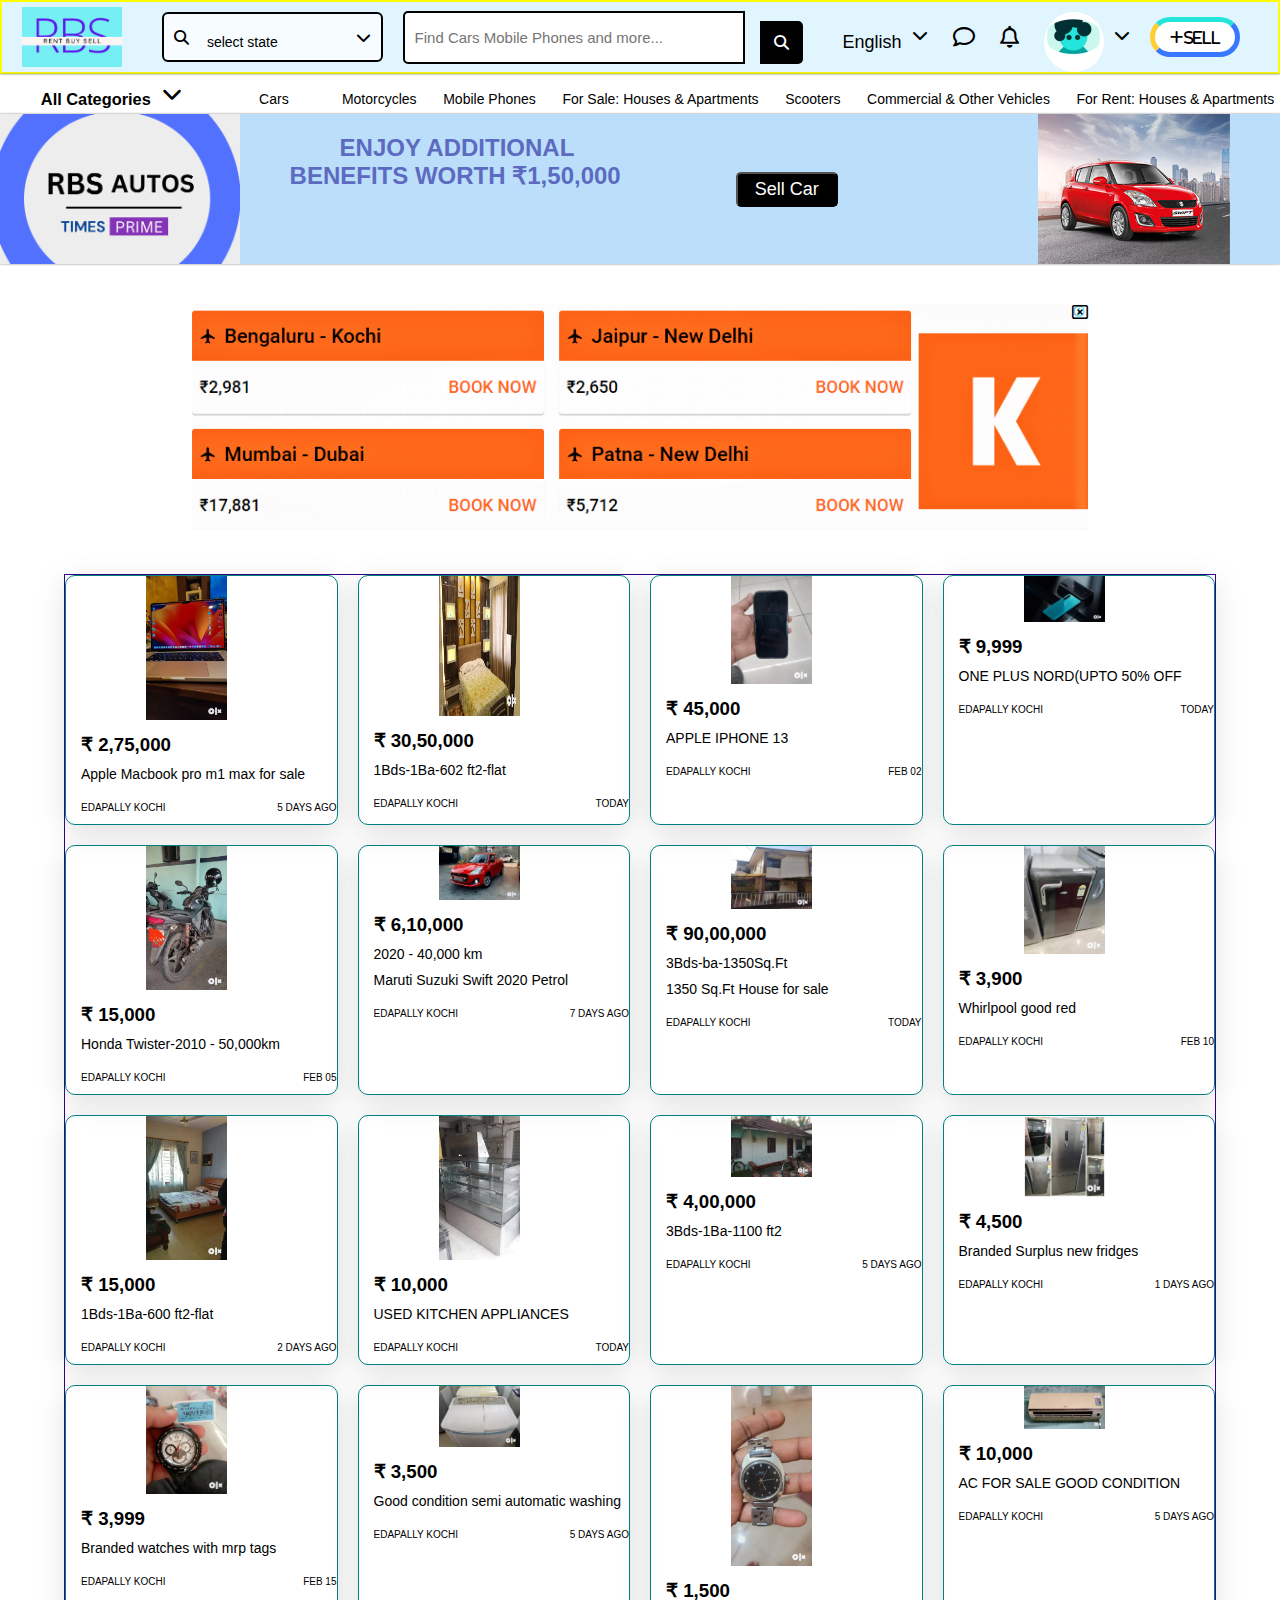
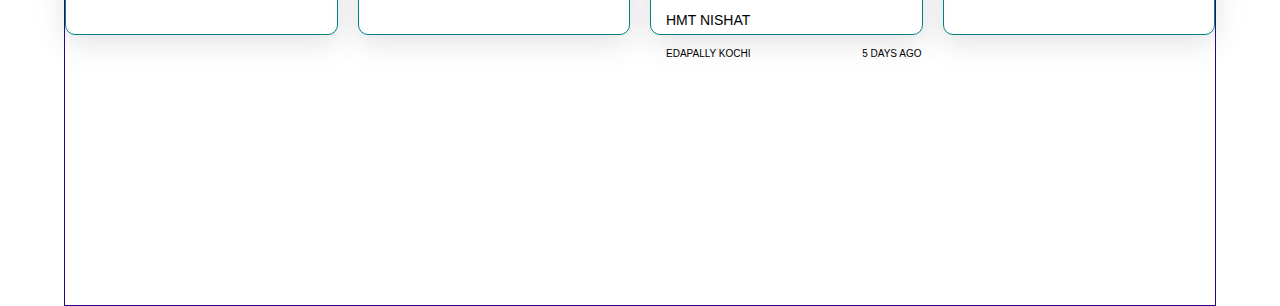
==== index.html @ 75ade5e8 "day2" ====
<!DOCTYPE html>
<html lang="en">
<head>
    <meta charset="UTF-8">
    <meta http-equiv="X-UA-Compatible" content="IE=edge">
    <meta name="viewport" content="width=device-width, initial-scale=1.0">
    <link rel="stylesheet" href="https://cdnjs.cloudflare.com/ajax/libs/font-awesome/6.3.0/css/all.min.css">
    <title>RBS</title>
    <link rel="stylesheet" href="index.css">

</head>
<body>

    <!-- ----------------Navbar1--------------- -->
    <div class="header">
        <div class="nav1">
            <img src="./image/logo.png" />
        
        
        <div class="state_select" id="state">
            <div class="filter">
                <i class="fa fa-light fa-magnifying-glass"></i>
                <p id="text">select state</p>
                <i class="fa-solid fa-chevron-down" id="moving"></i>
            </div>
           
            <ul class="option_box" id="list">
                <li class="option" onclick="myfunction('Andhra Pradesh')">
                    <i class="fa fa-light fa-location-dot"></i>
                    <p>Andhra Pradesh</p>
                </li>
                <li class="option" onclick="myfunction('Bangalore')">
                    <i class="fa fa-light fa-location-dot"></i>
                    <p>Banglore</p>
                </li>
                <li class="option" onclick="myfunction('Chennai')">
                    <i class="fa fa-light fa-location-dot"></i>
                    <p>Chennai</p>
                </li>
                <li class="option" onclick="myfunction('Delhi')">
                    <i class="fa fa-light fa-location-dot"></i>
                    <p>Delhi</p>
                </li>
                <li class="option" onclick="myfunction('Kolkata')">
                    <i class="fa fa-light fa-location-dot"></i>
                    <p>Kolkata</p>
                </li>
                <li class="option" onclick="myfunction('Mumbai')">
                    <i class="fa fa-light fa-location-dot"></i>
                    <p>Mumbai</p>
                </li>
            </ul>
           </div>
           
            <div id="search">
                <input type="text" id="search-inp" placeholder="Find Cars Mobile Phones and more..."/>
                <p> <i class="fa fa-light fa-magnifying-glass"></i></p>
              </div>

              <div class="language" id="lang">
                <div class="lang1">
                <p id="eng_tag">English</p>
                <i class="fa-solid fa-chevron-down" id="move"></i>
              </div>
                 
              <ul class="hin_eng">
                    <li onclick="languages('English')">English</li>
                    <li onclick="languages('हिंदी')">हिंदी</li>
                </ul>
            </div>

                <div class="message">
                    <i class="fa-regular fa-comment"></i>
                </div>

                <div class="notification">
                    <i class="fa-regular fa-bell"></i>
                </div>

                <div class="photo" id="abc">
                    <div class="avatar" id="avatar_img">
                        <img src="./image/photo.jpg" alt=""/>
                        <i class="fa-solid fa-chevron-down"></i>
                    </div>

                    <div class="dropdown" id="dropdown">
                        <div class="name_img">
                            <img src="./image/photo.jpg" alt=""/>
                            <p>Sudhist Kumar</p>
                        </div>

                        <ul>
                            <li>
                                <i class="fa fa-light fa-heart"></i>
                                <p>My ADS</p>
                            </li>
                            <li>
                                <i class="fa fa-light fa-building"></i>
                                <p>Buy Business Packages</p>
                            </li>
                            <li>
                                <i class="fa fa-light fa-briefcase"></i>
                                <p>Bought Packages & Billing</p>
                            </li>
                            <hr>
                            <li>
                                <i class="fa-regular fa-circle-question"></i>
                                <p>Help</p>
                            </li>
                            <hr>
                            <li>
                                <i class="fa fa-light fa-gear"></i>
                                <p>Settings</p>
                            </li>
                            <hr>
                            <!-- <li>
                                <i class="fa-solid fa-arrow-down-to-line"></i>
                                <p>Install RBS Lite app</p>
                            </li> -->
                            <li>
                                <i class="fa-solid fa-arrow-right-to-bracket"></i>
                                <p>Logout</p> 
                            </li>
                        </ul>
                    </div>
                </div>

                <div class="sell">
                    <button <i class="fa-solid fa-plus"></i>Sell</button>
                   
                </div>  
            </div>
    </div>
                    
       <!-- ----------------Navbar2--------------- -->
    <div class="nav2">
                <h3 id="text">All Categories</h3>
                <i id="mov"class="fa-solid fa-chevron-down" ></i>
           
                <p>Cars<p>
                <p>Motorcycles</p>
                <p>Mobile Phones</p>
                <p>For Sale: Houses & Apartments</p>
                <p>Scooters</p>
                <p>Commercial & Other Vehicles</p>
                <p>For Rent: Houses & Apartments</p>
    </div> 
    <!-- ----------------------Navbar3---------------------- -->
    <div id="nav3">
        <img src="./image/logo1.png" alt=""/>
        <div id="enj">
            <h2 class="h2">ENJOY ADDITIONAL </h2>
            <h2>BENEFITS WORTH ₹1,50,000 </h2>
        </div>
        <button>Sell Car</button>
        <img class="img"src="./image/car1.jpg" alt=""/>
    </div>

    <!-- -----------------------------ad-img------------------------- -->
    <div class="ad_img">
        <img src="./image/ad-img.png" alt=""/>
        <i class="fa-regular fa-rectangle-xmark" id="ad_icon"></i>
    </div>

    <!-- ------------------------------------product---------------------------- -->
    <div id="container">
        <div id="img1">
            <img src="./image/images/image1.webp" alt="Error">
            <h3>₹ 2,75,000</h3>
            <p>Apple Macbook pro m1 max for sale</p>
            <div>
                <p>EDAPALLY KOCHI</p>
                <P>5 DAYS AGO</P>
            </div>
        </div>

        <div id="img2">
            <img src="./image/images/image2.webp" alt="Error" >
            <h3>₹ 30,50,000</h3>
            <p>1Bds-1Ba-602 ft2-flat</p>
            <div>
                <p>EDAPALLY KOCHI</p>
                <P>TODAY</P>
            </div>
        </div>

        <div>
            <img src="./image/images/image3.webp" alt="Error">
            <h3>₹ 45,000</h3>
            <p>APPLE IPHONE 13</p>
            <div>
                <p>EDAPALLY KOCHI</p>
                <P>FEB 02</P>
            </div>
        </div>

        <div>
            <img src="./image/images/image4.webp" alt="Error">
            <h3>₹ 9,999</h3>
            <p>ONE PLUS NORD(UPTO 50% OFF</p>
            <div>
                <p>EDAPALLY KOCHI</p>
                <P>TODAY</P>
            </div> 
        </div>

        <div>
            <img src="./image/images/image5.webp" alt="Error">
            <h3>₹ 15,000</h3>
            <!-- <p>2010 - 50,000km</p> -->
            <p>Honda Twister-2010 - 50,000km</p>
            <div>
                <p>EDAPALLY KOCHI</p>
                <P>FEB 05</P>
            </div> 
        </div>

        <div>
            <img src="./image/images/image6.webp" alt="Error">
            <h3>₹ 6,10,000</h3>
            <p>2020 - 40,000 km</p>
            <p>Maruti Suzuki Swift 2020 Petrol</p>
            <div>
                <p>EDAPALLY KOCHI</p>
                <P>7 DAYS AGO</P>
            </div> 
        </div>

        <div>
            <img src="./image/images/image7.webp" alt="Error">
            <h3>₹ 90,00,000</h3>
            <p>3Bds-ba-1350Sq.Ft</p>
            <p>1350 Sq.Ft House for sale</p>
            <div>
                <p>EDAPALLY KOCHI</p>
                <P>TODAY</P>
            </div> 
        </div>

        <div>
            <img src="./image/images/image8.webp" alt="Error">
            <h3>₹ 3,900</h3>
            <p>Whirlpool good red</p>
            <div>
                <p>EDAPALLY KOCHI</p>
                <P>FEB 10</P>
            </div> 
        </div>

        <div>
            <img src="./image/images/image9.webp" alt="Error">
            <h3>₹ 15,000</h3>
            <p>1Bds-1Ba-600 ft2-flat</p>
            <div>
                <p>EDAPALLY KOCHI</p>
                <P>2 DAYS AGO</P>
            </div> 
        </div>

        <div>
            <img src="./image/images/image10.webp" alt="Error">
            <h3>₹ 10,000</h3>
            <p>USED KITCHEN APPLIANCES</p>
            <div>
                <p>EDAPALLY KOCHI</p>
                <P>TODAY</P>
            </div> 
        </div>

        <div>
            <img src="./image/images/image11.webp" alt="Error">
            <h3>₹ 4,00,000</h3>
            <p>3Bds-1Ba-1100 ft2</p>
            <div>
                <p>EDAPALLY KOCHI</p>
                <P>5 DAYS AGO</P>
            </div> 
        </div>

        <div>
            <img src="./image/images/image12.webp" alt="Error">
            <h3>₹ 4,500</h3>
            <p>Branded Surplus new fridges</p>
            <div>
                <p>EDAPALLY KOCHI</p>
                <P>1 DAYS AGO</P>
            </div> 
        </div>

        <div>
            <img src="./image/images/image13.webp" alt="Error">
            <h3>₹ 3,999</h3>
            <p>Branded watches with mrp tags</p>
            <div>
                <p>EDAPALLY KOCHI</p>
                <P>FEB 15</P>
            </div> 
        </div>

        <div>
            <img src="./image/images/image14.webp" alt="Error">
            <h3>₹ 3,500</h3>
            <p>Good condition semi automatic washing</p>
            <div>
                <p>EDAPALLY KOCHI</p>
                <P>5 DAYS AGO</P>
            </div> 
        </div>

        <div>
            <img src="./image/images/image15.webp" alt="Error">
            <h3>₹ 1,500</h3>
            <p>HMT NISHAT</p>
            <div>
                <p>EDAPALLY KOCHI</p>
                <P>5 DAYS AGO</P>
            </div> 
        </div>

        <div>
            <img src="./image/images/image16.webp" alt="Error">
            <h3>₹ 10,000</h3>
            <p>AC FOR SALE GOOD CONDITION</p>
            <div>
                <p>EDAPALLY KOCHI</p>
                <P>5 DAYS AGO</P>
            </div> 
        </div>
        
    </div>

        <!-- <div id="detail">
                <h4>RBS Autos(Cars)</h4>
                <h4>Properties</h4>
                <p>For Sale: Houses & Apartments</p>
                <p>For Rent: Houses & Apartments</p>
                <p>Lands & Plots</p>
                <p>For Rent: Shops & Offices</p>
                <p>For Sale: Shops & Offices</p>
                <p>PG & Guest Houses</p>
                <h4>Moiles</h4>
                <p>Moile Phones</p>
                <p>Accessories</p>
                <p>Talets</p>
    </div> -->
    

</body>
<script>
    //   <!-- ----------------Navbar1--------------- -->
let state = document.getElementById("state");
let moving = document.getElementById("moving");
let text =  document.getElementById("text");
let list =  document.getElementById("list");

state.addEventListener("click",()=>{
    list.classList.toggle("hide");
    moving.classList.toggle("rotate")
});
function myfunction(data){
    text.innerHTML = data;
}

let eng_tag = document.getElementById("eng_tag");
let hin_eng = document.querySelector(".hin_eng");
let lang = document.getElementById("lang");
let move = document.getElementById("move");

lang.addEventListener("click", () =>{
    hin_eng.classList.toggle("display_lang");
});
function languages(show){
    hin_eng.innerHTML = show;
}

let abc = document.getElementById("abc");
let dropdown = document.getElementById("dropdown");
abc.addEventListener("click",()=>{
    dropdown.classList.toggle("block");
});

                      
    //    <------------------Navbar2----------------->
    // let category = document.getElementById("category");
    // let detail = document.getElementById("detail");
    // category.addEventListener("click",()=>{
    //     detail.classList.toggle("cat");
    // });
        
        //   <---------------------ad_img-------------------->
        
let ad_img = document.querySelector(".ad_img");
let ad_icon = document.getElementById("ad_icon");

ad_icon.addEventListener("click", ()=>{
    ad_img.style = 'display:none';
})

            //  --------------------------product--------------------

</script>
</html>
---- index.css ----
*{
    margin:0px;
    padding:0px;
    box-sizing: border-box;
    font-family: Arial, Helvetica, sans-serif;
}
    /* ---------------------Navbar1------------------ */
.header{
    background-color: white;
    box-shadow: 0 0 2px grey;
    position: sticky;
}
.nav1{
    border: 2px solid yellow;
    display: flex;
    align-items: center;
    margin: auto;
    background-color: #E1F5FE;
    /* width: 1300px; */
    justify-content: space-between;
}
.nav1 img{
    width: 100px;
    margin-left: 20px;
}
.state_select{
  width: 250px;
   
}
.filter i{
    font-size: 15px;
    transition: all 0.3s;
}
.filter{
    width: 100%;
    padding : 10px 10px;
    background-color: rgba(255,255,255,0.7);
    border-radius: 6px;
    cursor: pointer;
    display: flex;
    justify-content: space-between;
    align-items: center;
    border: 2px solid black;
    margin-left: 40px;
}
.filter p{
    padding-right: 75px;
}
.option{
    display: flex;
    padding: 10px;
    width: 250px;
    cursor: pointer;
}
.option:hover{
      background-color: #c7dcff;
}
.option p{
    margin-left: 10px;
    color: #444444;
}
.option i{
    color: #839a9c;
}
.option_box{
    box-shadow: 0 0 10px grey;
    background-color: white; 
    display: none;
    position: absolute;
    top: 100px;
    position: absolute;
    top: 60px;
}
.hide{
    display:block;
}
.rotate{
    transform: rotate(180deg);
}
#search{
    display: flex;
    width: 400px;
    margin-left: 60px;
}
#search i{
    background-color: black;
    color: white;
    padding: 14px;
    font-size: 15px;
    border-radius: 0px 5px 5px 0px;
    cursor: pointer;
}
#search-inp{
    padding: 10px;
    width: 400px;
    font-size: 15px;
    border: 2px solid black;
    border-radius: 5px 0px 0px 5px;
}
#eng_tag{
    cursor: pointer;
    font-size: 18px;
   margin-left: 25px;
}
.hin_eng{
    background-color: white;
    box-shadow: 0 0 10px grey;
    width: 180px;
    display: none;
    position: absolute;
    top: 60px;
   
}
.hin_eng li{
    list-style: none;
    padding: 10px 20px;
    margin-top: 10px;
}
.hin_eng li:hover{
    background-color: #c7dcff;
}
.lang1{
    display: flex;
}
.lang1 i{
    margin-top: 5px;
    padding-left: 10px; 
    transition: all 0.3s;
}
.display_lang{
    display: block;
}
.message i{
    font-size: 22px;
    color: black;
    cursor: pointer;
   margin-left: 25px;
}
.notification i{
    font-size: 22px;
    color: black;
    cursor: pointer;
   margin-left: 25px;
}
.avatar{
    display:flex;
}
.avatar i{
    margin-top: 25px;
    padding-left: 10px;
    
}
.avatar img{
    width: 60px;
    border-radius: 50%;
    cursor: pointer;
    margin-top: 10px;
    margin-left: 25px;
}
.name_img img{
    width: 90px;
    border-radius: 50%;
}
.name_img p{
    font-size: 18px;
    font-weight: bold;
}
.name_img{
    display:flex;
    align-items: center;
    margin:10px 0px 20px 0px;
}
.dropdown{
    width: 230px;
    box-shadow: 0 0 10px grey;
    padding: 15px;
    background-color: white;
    display:none;
    position: absolute;
    top: 60px;
}
.dropdown ul li{
    display: flex;
    padding: 10px;
    margin-top: 5px;
    cursor: pointer;
}
.dropdown ul li:hover{
    background-color: #c7dcff;
}
.dropdown ul{
    margin-top: 20px;
}
.dropdown ul li{
    color: black;
    font-size: 17px;
}
.dropdown ul li p{
    margin-left: 20px;
    font-size: 17px;
}
.block{
    display: block;
}
.sell button{
    width: 90px;
    height: 40px;
    border-style: solid;
    border-width: 5px;
    border-top-color: #23e5db;
    border-left-color: #ffce32;
    border-right-color: #3a77ff;
    border-bottom-color: #3a77ff;
    font-size: 15px;
    background-color: white;
    color:black;
    border-radius: 25px;
    margin-left: 20px;
}

          /* ---------------------Navbar2------------------ */
.nav2{

    box-shadow: 0 0 2px grey;
    position: sticky;
    height: 40px;
    display:flex;
    justify-content: space-around;
    margin: auto;
    align-items: center;
    font-size: 14px;
    padding-left: 20px;
}
#mov{
    font-weight: bold;
    font-size: 20px;
    padding-right: 50px;
}
         /* -------------Navbar3----------- */
#nav3{
    /* border: 1px solid red; */
    width:100%;
    height: 150px;
    display:flex;
    margin:auto;
    justify-content: space-between;
    background-color: #BBDEFB;
    box-shadow: 0 0 2px grey;
    position: sticky;
}
#enj{
    /* border: 1px solid red; */
    width: 28%;
    padding-top: 20px;
    margin-left: 50px;
    color:#5C6BC0;
}
.h2{
    padding-left: 50px;
}
button{
    width:8%;
    height: 35px;
    margin: auto;
    font-size: 18px;
    background-color: black;
    color: white;
    margin-right: 200px;
    border-radius: 5px;
}
.img{
    width: 15%;
    height: 150px;
    margin-right: 50px;
}
       /* -------------------ad-img-------------------------- */
.ad_img img{
    width: 100%;
    position: relative;
    z-index: -1;
}  
.ad_img{
    /* border: 1px solid red; */
    width: 70%;
    /* height: 200px; */
    margin: auto;
    margin-top: 40px;
    position: relative;
}    
.ad_img i{
    position: absolute;
    top: 0%;
    right: 0%;
    z-index: 1;
    cursor: pointer;
}

        /* --------------------------product-------------------------- */
#container{
    border:1px solid rgb(49, 0, 128);
    display:grid;
    width:90%;
    grid-template-columns:repeat(4,1fr);
    grid-template-rows: repeat(5,250px);
    gap: 20px;
    margin:auto;
    margin-top: 40px;
           
}
#container>div{
    border:1px solid teal;
    /* text-align:center; */
    box-shadow: rgba(100, 100, 111, 0.2) 0px 7px 29px 0px;
    border-radius: 10px;
}
#container>div>img{
    width: 30%;
    margin-left: 80px;
}
h3{
    padding-left: 15px;
    padding-top: 10px;
}
p{
    padding-top: 10px;
    padding-left: 15px;
    font-size: 14px;
}
#container>div>div{
    display: flex;
    justify-content: space-between;
    margin-top: 10px;
}
#container>div>div>p{
    font-size: 10px;
}
#img2 img{
    height: 140px;
    width: 100%;
   
}
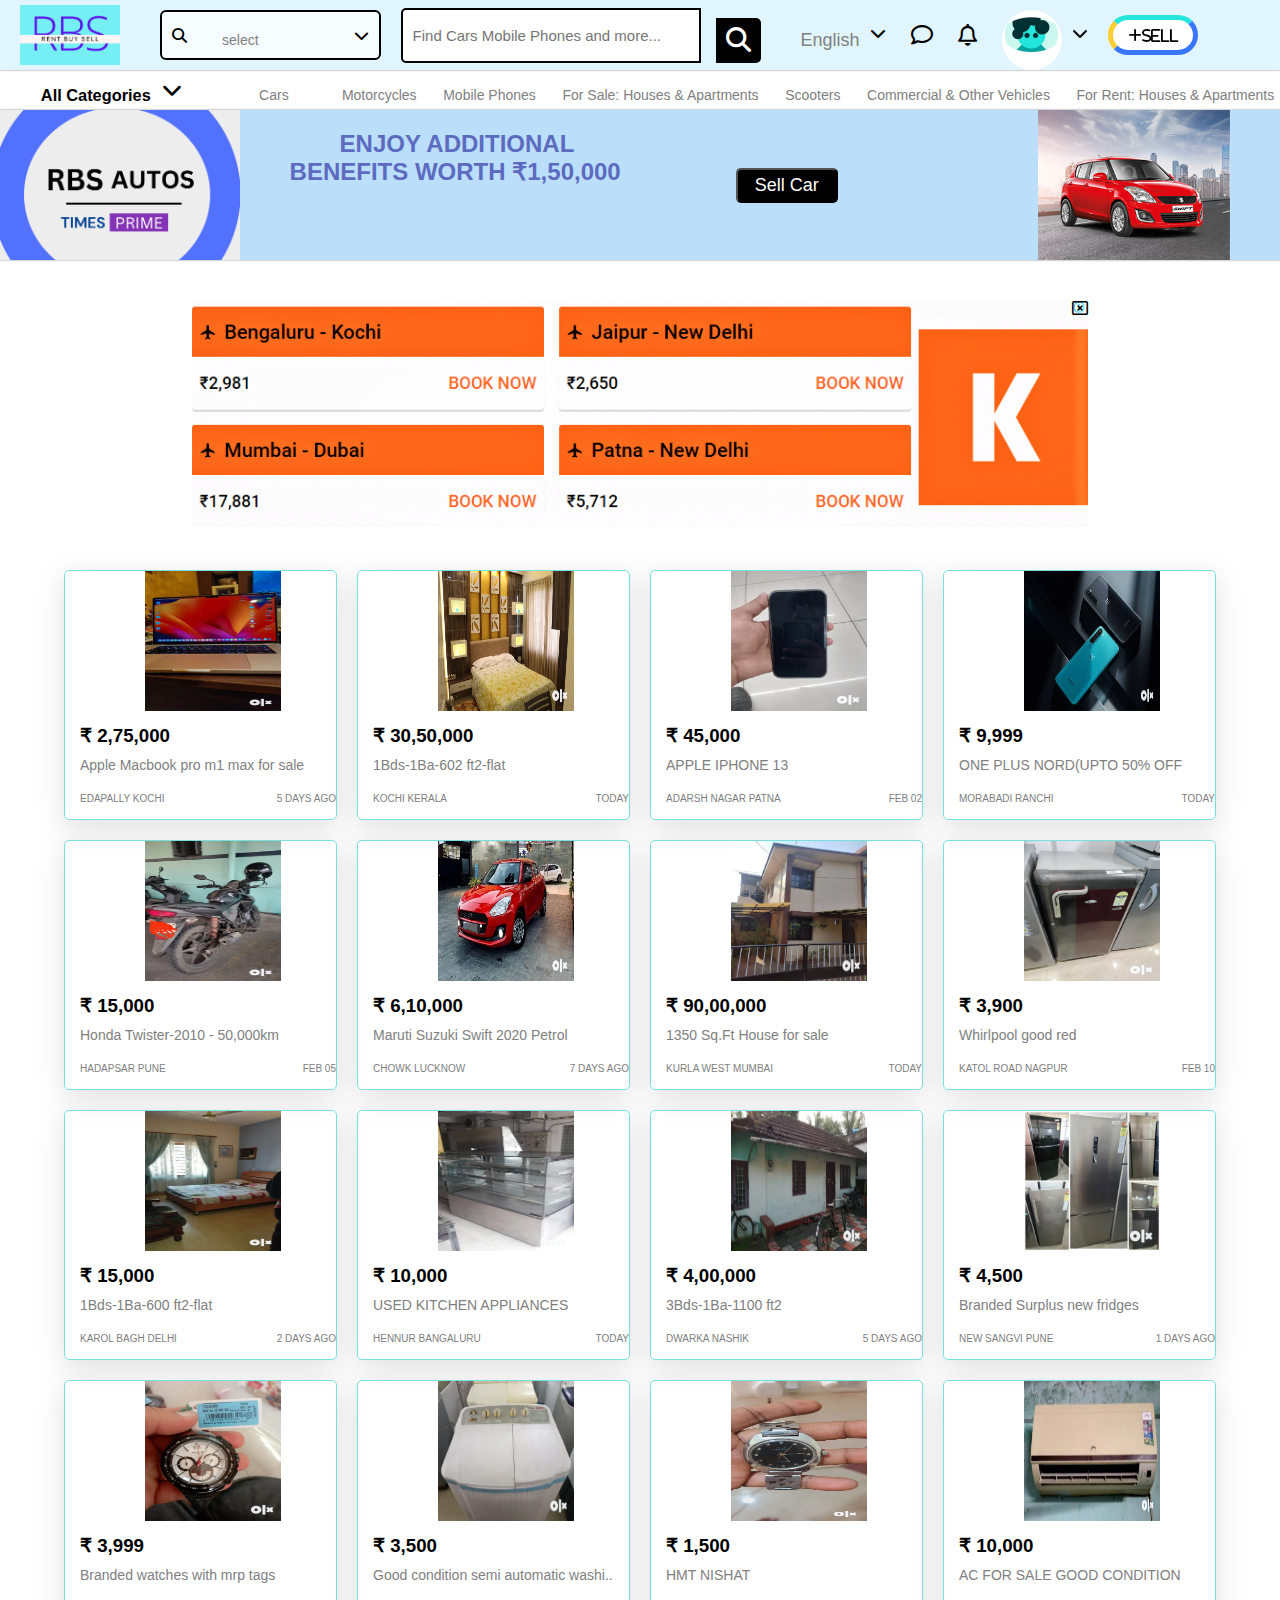
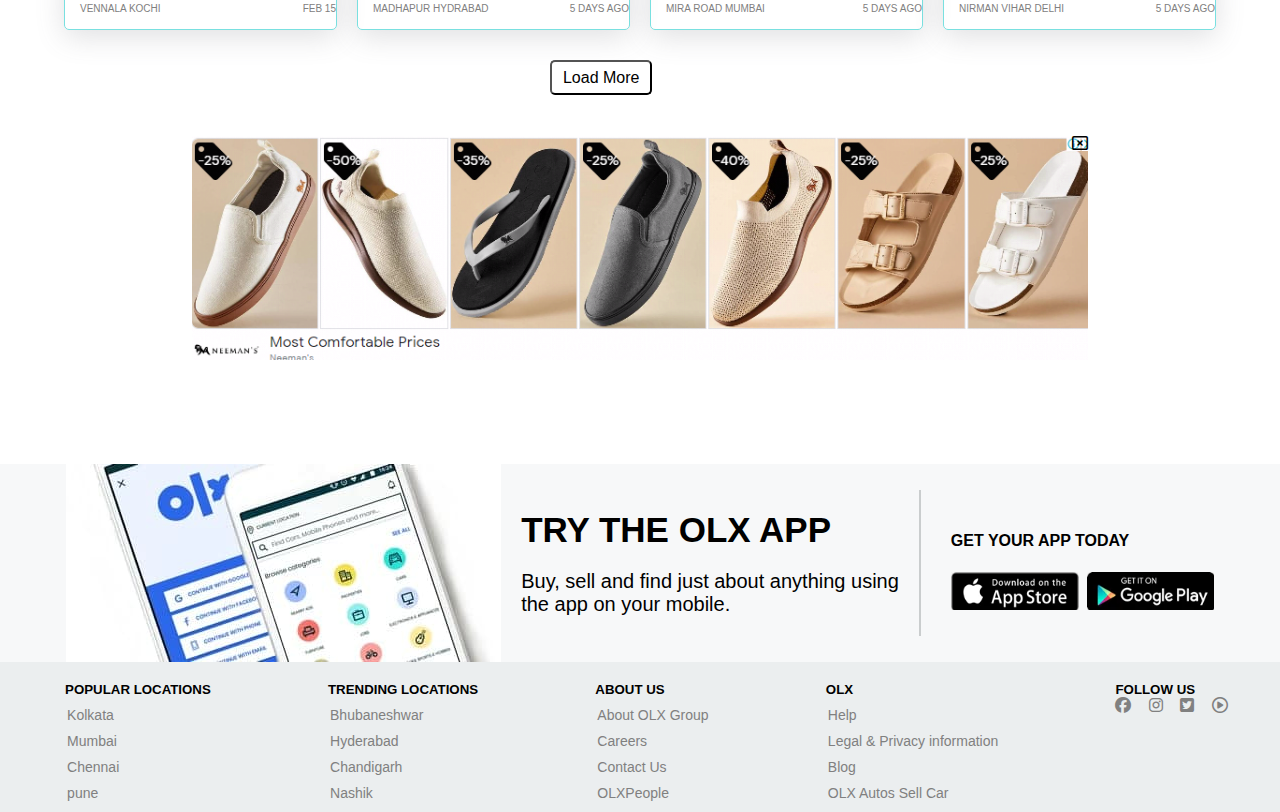
==== commit 145b6d77: "day3" ====
--- a/index.html
+++ b/index.html
@@ -20,7 +20,7 @@
         <div class="state_select" id="state">
             <div class="filter">
                 <i class="fa fa-light fa-magnifying-glass"></i>
-                <p id="text">select state</p>
+                <p id="text">select</p>
                 <i class="fa-solid fa-chevron-down" id="moving"></i>
             </div>
            
@@ -162,9 +162,10 @@
         <i class="fa-regular fa-rectangle-xmark" id="ad_icon"></i>
     </div>
 
-    <!-- ------------------------------------product---------------------------- -->
+    <!-- -------------------------------product-------------------------->
     <div id="container">
-        <div id="img1">
+        <div>
+            <a href="product.html"></a>
             <img src="./image/images/image1.webp" alt="Error">
             <h3>₹ 2,75,000</h3>
             <p>Apple Macbook pro m1 max for sale</p>
@@ -174,12 +175,12 @@
             </div>
         </div>
 
-        <div id="img2">
+        <div>
             <img src="./image/images/image2.webp" alt="Error" >
             <h3>₹ 30,50,000</h3>
             <p>1Bds-1Ba-602 ft2-flat</p>
             <div>
-                <p>EDAPALLY KOCHI</p>
+                <p>KOCHI KERALA</p>
                 <P>TODAY</P>
             </div>
         </div>
@@ -189,7 +190,7 @@
             <h3>₹ 45,000</h3>
             <p>APPLE IPHONE 13</p>
             <div>
-                <p>EDAPALLY KOCHI</p>
+                <p>ADARSH NAGAR PATNA</p>
                 <P>FEB 02</P>
             </div>
         </div>
@@ -199,7 +200,7 @@
             <h3>₹ 9,999</h3>
             <p>ONE PLUS NORD(UPTO 50% OFF</p>
             <div>
-                <p>EDAPALLY KOCHI</p>
+                <p>MORABADI RANCHI</p>
                 <P>TODAY</P>
             </div> 
         </div>
@@ -207,10 +208,9 @@
         <div>
             <img src="./image/images/image5.webp" alt="Error">
             <h3>₹ 15,000</h3>
-            <!-- <p>2010 - 50,000km</p> -->
             <p>Honda Twister-2010 - 50,000km</p>
             <div>
-                <p>EDAPALLY KOCHI</p>
+                <p>HADAPSAR PUNE</p>
                 <P>FEB 05</P>
             </div> 
         </div>
@@ -218,10 +218,10 @@
         <div>
             <img src="./image/images/image6.webp" alt="Error">
             <h3>₹ 6,10,000</h3>
-            <p>2020 - 40,000 km</p>
+            <!-- <p>2020 - 40,000 km</p> -->
             <p>Maruti Suzuki Swift 2020 Petrol</p>
             <div>
-                <p>EDAPALLY KOCHI</p>
+                <p>CHOWK LUCKNOW</p>
                 <P>7 DAYS AGO</P>
             </div> 
         </div>
@@ -229,10 +229,10 @@
         <div>
             <img src="./image/images/image7.webp" alt="Error">
             <h3>₹ 90,00,000</h3>
-            <p>3Bds-ba-1350Sq.Ft</p>
+            <!-- <p>3Bds-ba-1350Sq.Ft</p> -->
             <p>1350 Sq.Ft House for sale</p>
             <div>
-                <p>EDAPALLY KOCHI</p>
+                <p>KURLA WEST MUMBAI</p>
                 <P>TODAY</P>
             </div> 
         </div>
@@ -242,7 +242,7 @@
             <h3>₹ 3,900</h3>
             <p>Whirlpool good red</p>
             <div>
-                <p>EDAPALLY KOCHI</p>
+                <p>KATOL ROAD NAGPUR</p>
                 <P>FEB 10</P>
             </div> 
         </div>
@@ -252,7 +252,7 @@
             <h3>₹ 15,000</h3>
             <p>1Bds-1Ba-600 ft2-flat</p>
             <div>
-                <p>EDAPALLY KOCHI</p>
+                <p>KAROL BAGH DELHI</p>
                 <P>2 DAYS AGO</P>
             </div> 
         </div>
@@ -262,7 +262,7 @@
             <h3>₹ 10,000</h3>
             <p>USED KITCHEN APPLIANCES</p>
             <div>
-                <p>EDAPALLY KOCHI</p>
+                <p>HENNUR BANGALURU</p>
                 <P>TODAY</P>
             </div> 
         </div>
@@ -272,7 +272,7 @@
             <h3>₹ 4,00,000</h3>
             <p>3Bds-1Ba-1100 ft2</p>
             <div>
-                <p>EDAPALLY KOCHI</p>
+                <p>DWARKA NASHIK</p>
                 <P>5 DAYS AGO</P>
             </div> 
         </div>
@@ -282,7 +282,7 @@
             <h3>₹ 4,500</h3>
             <p>Branded Surplus new fridges</p>
             <div>
-                <p>EDAPALLY KOCHI</p>
+                <p>NEW SANGVI PUNE</p>
                 <P>1 DAYS AGO</P>
             </div> 
         </div>
@@ -292,7 +292,7 @@
             <h3>₹ 3,999</h3>
             <p>Branded watches with mrp tags</p>
             <div>
-                <p>EDAPALLY KOCHI</p>
+                <p>VENNALA KOCHI</p>
                 <P>FEB 15</P>
             </div> 
         </div>
@@ -300,9 +300,9 @@
         <div>
             <img src="./image/images/image14.webp" alt="Error">
             <h3>₹ 3,500</h3>
-            <p>Good condition semi automatic washing</p>
-            <div>
-                <p>EDAPALLY KOCHI</p>
+            <p>Good condition semi automatic washi..</p>
+            <div>
+                <p>MADHAPUR HYDRABAD</p>
                 <P>5 DAYS AGO</P>
             </div> 
         </div>
@@ -312,7 +312,7 @@
             <h3>₹ 1,500</h3>
             <p>HMT NISHAT</p>
             <div>
-                <p>EDAPALLY KOCHI</p>
+                <p>MIRA ROAD MUMBAI</p>
                 <P>5 DAYS AGO</P>
             </div> 
         </div>
@@ -322,12 +322,163 @@
             <h3>₹ 10,000</h3>
             <p>AC FOR SALE GOOD CONDITION</p>
             <div>
+                <p>NIRMAN VIHAR DELHI</p>
+                <P>5 DAYS AGO</P>
+            </div> 
+        </div>
+    </div>
+     
+    <!-- -------------------------------load more-------------------------->
+
+    <div id="load_more">
+            <button id="load">Load More</button>
+
+        <div class="container1" id="load_more_id">
+            <div>
+                <img src="./image/images/image1.webp" alt="Error">
+                <h3>₹ 2,75,000</h3>
+                <p>Apple Macbook pro m1 max for sale</p>
+            <div>
                 <p>EDAPALLY KOCHI</p>
                 <P>5 DAYS AGO</P>
-            </div> 
-        </div>
-        
+            </div>
+           </div>
+                
+            <div>
+                <img src="./image/images/image2.webp" alt="Error" >
+                <h3>₹ 30,50,000</h3>
+                <p>1Bds-1Ba-602 ft2-flat</p>
+            <div>
+                <p>KOCHI KERALA</p>
+                <P>TODAY</P>
+            </div>
+            </div>
+                
+            <div>
+                <img src="./image/images/image3.webp" alt="Error">
+                <h3>₹ 45,000</h3>
+                <p>APPLE IPHONE 13</p>
+            <div>
+                <p>ADARSH NAGAR PATNA</p>
+                <P>FEB 02</P>
+            </div>
+            </div>
+                
+            <div>
+                <img src="./image/images/image4.webp" alt="Error">
+                <h3>₹ 9,999</h3>
+                <p>ONE PLUS NORD(UPTO 50% OFF</p>
+            <div>
+                <p>MORABADI RANCHI</p>
+                <P>TODAY</P>
+            </div> 
+            </div>
+                
+            <div>
+                <img src="./image/images/image5.webp" alt="Error">
+                <h3>₹ 15,000</h3>
+                <p>Honda Twister-2010 - 50,000km</p>
+            <div>
+                <p>HADAPSAR PUNE</p>
+                <P>FEB 05</P>
+            </div> 
+            </div>
+                
+            <div>
+                <img src="./image/images/image6.webp" alt="Error">
+                <h3>₹ 6,10,000</h3>
+                <!-- <p>2020 - 40,000 km</p> -->
+                <p>Maruti Suzuki Swift 2020 Petrol</p>
+            <div>
+                <p>CHOWK LUCKNOW</p>
+                <P>7 DAYS AGO</P>
+            </div> 
+            </div>
+                
+            <div>
+                <img src="./image/images/image7.webp" alt="Error">
+                <h3>₹ 90,00,000</h3>
+                <!-- <p>3Bds-ba-1350Sq.Ft</p> -->
+                <p>1350 Sq.Ft House for sale</p>
+            <div>
+                <p>KURLA WEST MUMBAI</p>
+                <P>TODAY</P>
+            </div> 
+            </div>
+                
+            <div>
+                <img src="./image/images/image8.webp" alt="Error">
+                <h3>₹ 3,900</h3>
+                <p>Whirlpool good red</p>
+            <div>
+                <p>KATOL ROAD NAGPUR</p>
+                <P>FEB 10</P>
+                </div> 
+            </div>
+            </div>
+        </div>
+
+        <!--------------------------------ad-img---------------------------->
+    <div class="ad_img2">
+        <img src="./image/ad-img2.png" alt=""/>
+        <i class="fa-regular fa-rectangle-xmark" id="ad_icon2"></i>
     </div>
+
+         <!--------------------------------download---------------------------->  
+         <div class="download_app">
+            <div class="download">
+                <img src="./image/footer.jpg" class="imges">
+    
+                <div class="text">
+                    <h1> TRY THE OLX APP</h1>
+                    <p>Buy, sell and find just about anything using <br>
+                        the app on your mobile.</p>
+                </div>
+                <div class="download_store">
+                    <p> GET YOUR APP TODAY </p>
+                    <img src="./image/play store.png" alt="">
+                </div>
+            </div>
+        </div>  
+
+         <!--------------------------------footer---------------------------->  
+            <div class="footer">
+                <div>
+                    <h5>POPULAR LOCATIONS</h5>
+                    <p> Kolkata</p>
+                    <p>Mumbai</p>
+                    <p>Chennai</p>
+                    <p>pune</p>
+                </div>
+                <div>
+                    <h5>TRENDING LOCATIONS</h5>
+                    <p> Bhubaneshwar</p>
+                    <p>Hyderabad</p>
+                    <p>Chandigarh</p>
+                    <p>Nashik</p>
+                </div>
+                <div>
+                    <h5>ABOUT US</h5>
+                    <p> About OLX Group</p>
+                    <p>Careers</p>
+                    <p>Contact Us</p>
+                    <p>OLXPeople</p>
+                </div>
+                <div>
+                    <h5>OLX</h5>
+                    <p> Help</p>
+                    <p>Legal & Privacy information</p>
+                    <p>Blog</p>
+                    <p>OLX Autos Sell Car</p>
+                </div>
+                <div id="follow">
+                    <h5>FOLLOW US</h5>
+                    <i class="fa-brands fa-facebook"></i>
+                    <i class="fa-brands fa-instagram"></i>
+                    <i class="fa-brands fa-square-twitter"></i>
+                    <i class="fa-sharp fa-regular fa-circle-play"></i>
+                </div>
+            </div>
 
         <!-- <div id="detail">
                 <h4>RBS Autos(Cars)</h4>
@@ -398,5 +549,24 @@
 
             //  --------------------------product--------------------
 
+            // <------------------------------load more---------------------->
+
+let load = document.getElementById("load");
+let load_more_id = document.getElementById("load_more_id");
+
+load.addEventListener("click", ()=>{
+    load_more_id.style = 'display:block';
+    load.style = 'display:none';
+});
+
+//   <----------------------ad_img2----------------------->
+        
+let ad_img2 = document.querySelector(".ad_img2");
+let ad_icon2 = document.getElementById("ad_icon2");
+
+ad_icon2.addEventListener("click", ()=>{
+    ad_img2.style = 'display:none';
+});
+
 </script>
 </html>--- a/index.css
+++ b/index.css
@@ -5,218 +5,221 @@
     font-family: Arial, Helvetica, sans-serif;
 }
     /* ---------------------Navbar1------------------ */
-.header{
-    background-color: white;
-    box-shadow: 0 0 2px grey;
-    position: sticky;
-}
-.nav1{
-    border: 2px solid yellow;
-    display: flex;
-    align-items: center;
-    margin: auto;
-    background-color: #E1F5FE;
-    /* width: 1300px; */
-    justify-content: space-between;
-}
-.nav1 img{
-    width: 100px;
-    margin-left: 20px;
-}
-.state_select{
-  width: 250px;
-   
-}
-.filter i{
-    font-size: 15px;
-    transition: all 0.3s;
-}
-.filter{
-    width: 100%;
-    padding : 10px 10px;
-    background-color: rgba(255,255,255,0.7);
-    border-radius: 6px;
-    cursor: pointer;
-    display: flex;
-    justify-content: space-between;
-    align-items: center;
-    border: 2px solid black;
-    margin-left: 40px;
-}
-.filter p{
-    padding-right: 75px;
-}
-.option{
-    display: flex;
-    padding: 10px;
-    width: 250px;
-    cursor: pointer;
-}
-.option:hover{
-      background-color: #c7dcff;
-}
-.option p{
-    margin-left: 10px;
-    color: #444444;
-}
-.option i{
-    color: #839a9c;
-}
-.option_box{
-    box-shadow: 0 0 10px grey;
-    background-color: white; 
-    display: none;
-    position: absolute;
-    top: 100px;
-    position: absolute;
-    top: 60px;
-}
-.hide{
-    display:block;
-}
-.rotate{
-    transform: rotate(180deg);
-}
-#search{
-    display: flex;
-    width: 400px;
-    margin-left: 60px;
-}
-#search i{
-    background-color: black;
-    color: white;
-    padding: 14px;
-    font-size: 15px;
-    border-radius: 0px 5px 5px 0px;
-    cursor: pointer;
-}
-#search-inp{
-    padding: 10px;
-    width: 400px;
-    font-size: 15px;
-    border: 2px solid black;
-    border-radius: 5px 0px 0px 5px;
-}
-#eng_tag{
-    cursor: pointer;
-    font-size: 18px;
-   margin-left: 25px;
-}
-.hin_eng{
-    background-color: white;
-    box-shadow: 0 0 10px grey;
-    width: 180px;
-    display: none;
-    position: absolute;
-    top: 60px;
-   
-}
-.hin_eng li{
-    list-style: none;
-    padding: 10px 20px;
-    margin-top: 10px;
-}
-.hin_eng li:hover{
-    background-color: #c7dcff;
-}
-.lang1{
-    display: flex;
-}
-.lang1 i{
-    margin-top: 5px;
-    padding-left: 10px; 
-    transition: all 0.3s;
-}
-.display_lang{
-    display: block;
-}
-.message i{
-    font-size: 22px;
-    color: black;
-    cursor: pointer;
-   margin-left: 25px;
-}
-.notification i{
-    font-size: 22px;
-    color: black;
-    cursor: pointer;
-   margin-left: 25px;
-}
-.avatar{
-    display:flex;
-}
-.avatar i{
-    margin-top: 25px;
-    padding-left: 10px;
-    
-}
-.avatar img{
-    width: 60px;
-    border-radius: 50%;
-    cursor: pointer;
-    margin-top: 10px;
-    margin-left: 25px;
-}
-.name_img img{
-    width: 90px;
-    border-radius: 50%;
-}
-.name_img p{
-    font-size: 18px;
-    font-weight: bold;
-}
-.name_img{
-    display:flex;
-    align-items: center;
-    margin:10px 0px 20px 0px;
-}
-.dropdown{
-    width: 230px;
-    box-shadow: 0 0 10px grey;
-    padding: 15px;
-    background-color: white;
-    display:none;
-    position: absolute;
-    top: 60px;
-}
-.dropdown ul li{
-    display: flex;
-    padding: 10px;
-    margin-top: 5px;
-    cursor: pointer;
-}
-.dropdown ul li:hover{
-    background-color: #c7dcff;
-}
-.dropdown ul{
-    margin-top: 20px;
-}
-.dropdown ul li{
-    color: black;
-    font-size: 17px;
-}
-.dropdown ul li p{
-    margin-left: 20px;
-    font-size: 17px;
-}
-.block{
-    display: block;
-}
-.sell button{
-    width: 90px;
-    height: 40px;
-    border-style: solid;
-    border-width: 5px;
-    border-top-color: #23e5db;
-    border-left-color: #ffce32;
-    border-right-color: #3a77ff;
-    border-bottom-color: #3a77ff;
-    font-size: 15px;
-    background-color: white;
-    color:black;
-    border-radius: 25px;
-    margin-left: 20px;
-}
+    .header{
+        background-color: white;
+        box-shadow: 0 0 2px grey;
+        position: sticky;
+        top: 0%;
+        z-index: 5;
+    }
+    .nav1{
+        /* border: 2px solid yellow; */
+        display: flex;
+        align-items: center;
+        margin: auto;
+        background-color: #E1F5FE;
+        width: auto;
+        justify-content: space-between;
+    }
+    .nav1 img{
+        width: 100px;
+        margin-left: 20px;
+    }
+    .state_select{
+      width: 250px;
+       /* align-items: center; */
+    }
+    .filter i{
+        font-size: 15px;
+        transition: all 0.3s;
+    }
+    .filter{
+        width: 100%;
+        padding : 10px 10px;
+        background-color: rgba(255,255,255,0.7);
+        border-radius: 6px;
+        cursor: pointer;
+        display: flex;
+        justify-content: space-between;
+        align-items: center;
+        border: 2px solid black;
+        margin-left: 40px;
+    }
+    .filter p{
+        padding-right: 75px;
+    }
+    .option{
+        display: flex;
+        padding: 10px;
+        width: 250px;
+        cursor: pointer;
+    }
+    .option:hover{
+          background-color: #c7dcff;
+    }
+    .option p{
+        margin-left: 10px;
+        color: #444444;
+    }
+    .option i{
+        color: #839a9c;
+    }
+    .option_box{
+        box-shadow: 0 0 10px grey;
+        background-color: white; 
+        display: none;
+        position: absolute;
+        top: 100px;
+        position: absolute;
+        top: 60px;
+    }
+    .hide{
+        display:block;
+    }
+    .rotate{
+        transform: rotate(180deg);
+    }
+    #search{
+        display: flex;
+        /* width: 350px;
+        height:48px; */
+        margin-left: 60px;
+    }
+    #search i{
+        background-color: black;
+        color: white;
+        padding: 10px;
+        font-size: 25px;
+        border-radius: 0px 5px 5px 0px;
+        cursor: pointer;  
+    }
+    #search-inp{
+        padding: 10px;
+        width: 300px;
+        font-size: 15px;
+        border: 2px solid black;
+        border-radius: 5px 0px 0px 5px;
+    }
+    #eng_tag{
+        cursor: pointer;
+        font-size: 18px;
+       margin-left: 25px;
+    }
+    .hin_eng{
+        background-color: white;
+        box-shadow: 0 0 10px grey;
+        width: 180px;
+        display: none;
+        position: absolute;
+        top: 60px;
+       
+    }
+    .hin_eng li{
+        list-style: none;
+        padding: 10px 20px;
+        margin-top: 10px;
+    }
+    .hin_eng li:hover{
+        background-color: #c7dcff;
+    }
+    .lang1{
+        display: flex;
+    }
+    .lang1 i{
+        margin-top: 5px;
+        padding-left: 10px; 
+        transition: all 0.3s;
+    }
+    .display_lang{
+        display: block;
+    }
+    .message i{
+        font-size: 22px;
+        color: black;
+        cursor: pointer;
+       margin-left: 25px;
+    }
+    .notification i{
+        font-size: 22px;
+        color: black;
+        cursor: pointer;
+       margin-left: 25px;
+    }
+    .avatar{
+        display:flex;
+    }
+    .avatar i{
+        margin-top: 25px;
+        padding-left: 10px;
+        
+    }
+    .avatar img{
+        width: 60px;
+        border-radius: 50%;
+        cursor: pointer;
+        margin-top: 10px;
+        margin-left: 25px;
+    }
+    .name_img img{
+        width: 90px;
+        border-radius: 50%;
+    }
+    .name_img p{
+        font-size: 18px;
+        font-weight: bold;
+    }
+    .name_img{
+        display:flex;
+        align-items: center;
+        margin:10px 0px 20px 0px;
+    }
+    .dropdown{
+        width: 230px;
+        box-shadow: 0 0 10px grey;
+        padding: 15px;
+        background-color: white;
+        display:none;
+        position: absolute;
+        top: 60px;
+    }
+    .dropdown ul li{
+        display: flex;
+        padding: 10px;
+        margin-top: 5px;
+        cursor: pointer;
+    }
+    .dropdown ul li:hover{
+        background-color: #c7dcff;
+    }
+    .dropdown ul{
+        margin-top: 20px;
+    }
+    .dropdown ul li{
+        color: black;
+        font-size: 17px;
+    }
+    .dropdown ul li p{
+        margin-left: 20px;
+        font-size: 17px;
+    }
+    .block{
+        display: block;
+    }
+    .sell button{
+        width: 90px;
+        height: 40px;
+        border-style: solid;
+        border-width: 5px;
+        border-top-color: #23e5db;
+        border-left-color: #ffce32;
+        border-right-color: #3a77ff;
+        border-bottom-color: #3a77ff;
+        font-size: 15px;
+        background-color: white;
+        color:black;
+        border-radius: 25px;
+        margin-left: 20px;
+    }
 
           /* ---------------------Navbar2------------------ */
 .nav2{
@@ -297,24 +300,25 @@
 
         /* --------------------------product-------------------------- */
 #container{
-    border:1px solid rgb(49, 0, 128);
     display:grid;
     width:90%;
     grid-template-columns:repeat(4,1fr);
-    grid-template-rows: repeat(5,250px);
+    grid-template-rows: repeat(4,250px);
     gap: 20px;
     margin:auto;
-    margin-top: 40px;
-           
+    margin-top: 40px;   
 }
 #container>div{
-    border:1px solid teal;
-    /* text-align:center; */
+    border:1px solid rgb(121, 224, 224);
     box-shadow: rgba(100, 100, 111, 0.2) 0px 7px 29px 0px;
-    border-radius: 10px;
+    border-radius: 5px;
+}
+#container>div:hover{
+    background-color: #f5f8fd;
 }
 #container>div>img{
-    width: 30%;
+    width: 50%;
+    height: 140px;
     margin-left: 80px;
 }
 h3{
@@ -325,6 +329,7 @@
     padding-top: 10px;
     padding-left: 15px;
     font-size: 14px;
+    color: grey;
 }
 #container>div>div{
     display: flex;
@@ -334,8 +339,141 @@
 #container>div>div>p{
     font-size: 10px;
 }
-#img2 img{
+
+    /* <---------------------------------load more--------------------------> */
+
+#load{
+    background-color: white;
+    color: black;
+    font-size: 16px;
+    margin-left: 550px;
+    margin-top: 30px;
+    cursor: pointer;
+    display: block;
+    transition: all 0.5s;
+}
+#load:hover{
+    background-color: #eef1f7;
+}
+#load_more_id{
+    display: none;
+}
+.container1{
+    display:grid;
+    width:90%;
+    grid-template-columns:repeat(4,1fr);
+    grid-template-rows: repeat(2,250px);
+    gap: 20px;
+    margin:auto;
+    margin-top: 40px;   
+}
+.container1>div>{
+    border:1px solid rgb(121, 224, 224);
+    box-shadow: rgba(100, 100, 111, 0.2) 0px 7px 29px 0px;
+    border-radius: 5px;
+}
+.container1>div:hover{
+    background-color: #f5f8fd;
+}
+.container1>div>img{
+    width: 50%;
     height: 140px;
+    margin-left: 80px;
+}
+h3{
+    padding-left: 15px;
+    padding-top: 10px;
+}
+p{
+    padding-top: 10px;
+    padding-left: 15px;
+    font-size: 14px;
+    color: grey;
+}
+.container1>div>div{
+    display: flex;
+    justify-content: space-between;
+    margin-top: 10px;
+}
+.container1>div>div>p{
+    font-size: 10px;
+}
+
+
+    /* -------------------ad-img2-------------------------- */
+.ad_img2 img{
     width: 100%;
-   
-}+    position: relative;
+    z-index: -1;
+}  
+.ad_img2{
+    /* border: 1px solid red; */
+    width: 70%;
+    /* height: 200px; */
+    margin: auto;
+    margin-top: 40px;
+    position: relative;
+}    
+.ad_img2 i{
+    position: absolute;
+    top: 0%;
+    right: 0%;
+    z-index: 1;
+    cursor: pointer;
+}
+
+    /* <--------------------------------download---------------------------->  */
+.download_app{
+    background-color: #f7f8f9;
+}
+.download{
+     margin: 100px 0 0 0;
+    display: flex;
+    align-items: center;
+    justify-content: center;
+}
+.images{
+    width: 400px;
+}
+.text{
+    border-right: 2px solid #cacdce;
+}
+.text h1{
+    padding: 20px 20px 10px 20px;
+    font-size: 35px;
+}
+.text p{
+    padding: 10px 20px 20px 20px;
+    font-size: 20px;
+    color: black;
+}
+.download_store p{
+    padding: 20px 20px 20px 0;
+    font-weight: bold;
+    font-size: 16px;
+    color: black;
+}
+.download_store{
+    padding-left: 30px;
+}
+        /* <--------------------------------footer---------------------------->  */
+
+
+.footer{
+    display: flex;
+    justify-content: space-around;
+    width: auto;
+    height:150px;
+    margin: auto;
+    background-color: #ebeeef;
+}
+.footer>div{
+    margin-top: 20px;
+}
+.footer>div>h5{
+    padding-left: 13px;
+}
+#follow>i{
+    padding-left: 13px;
+    color: grey;
+}
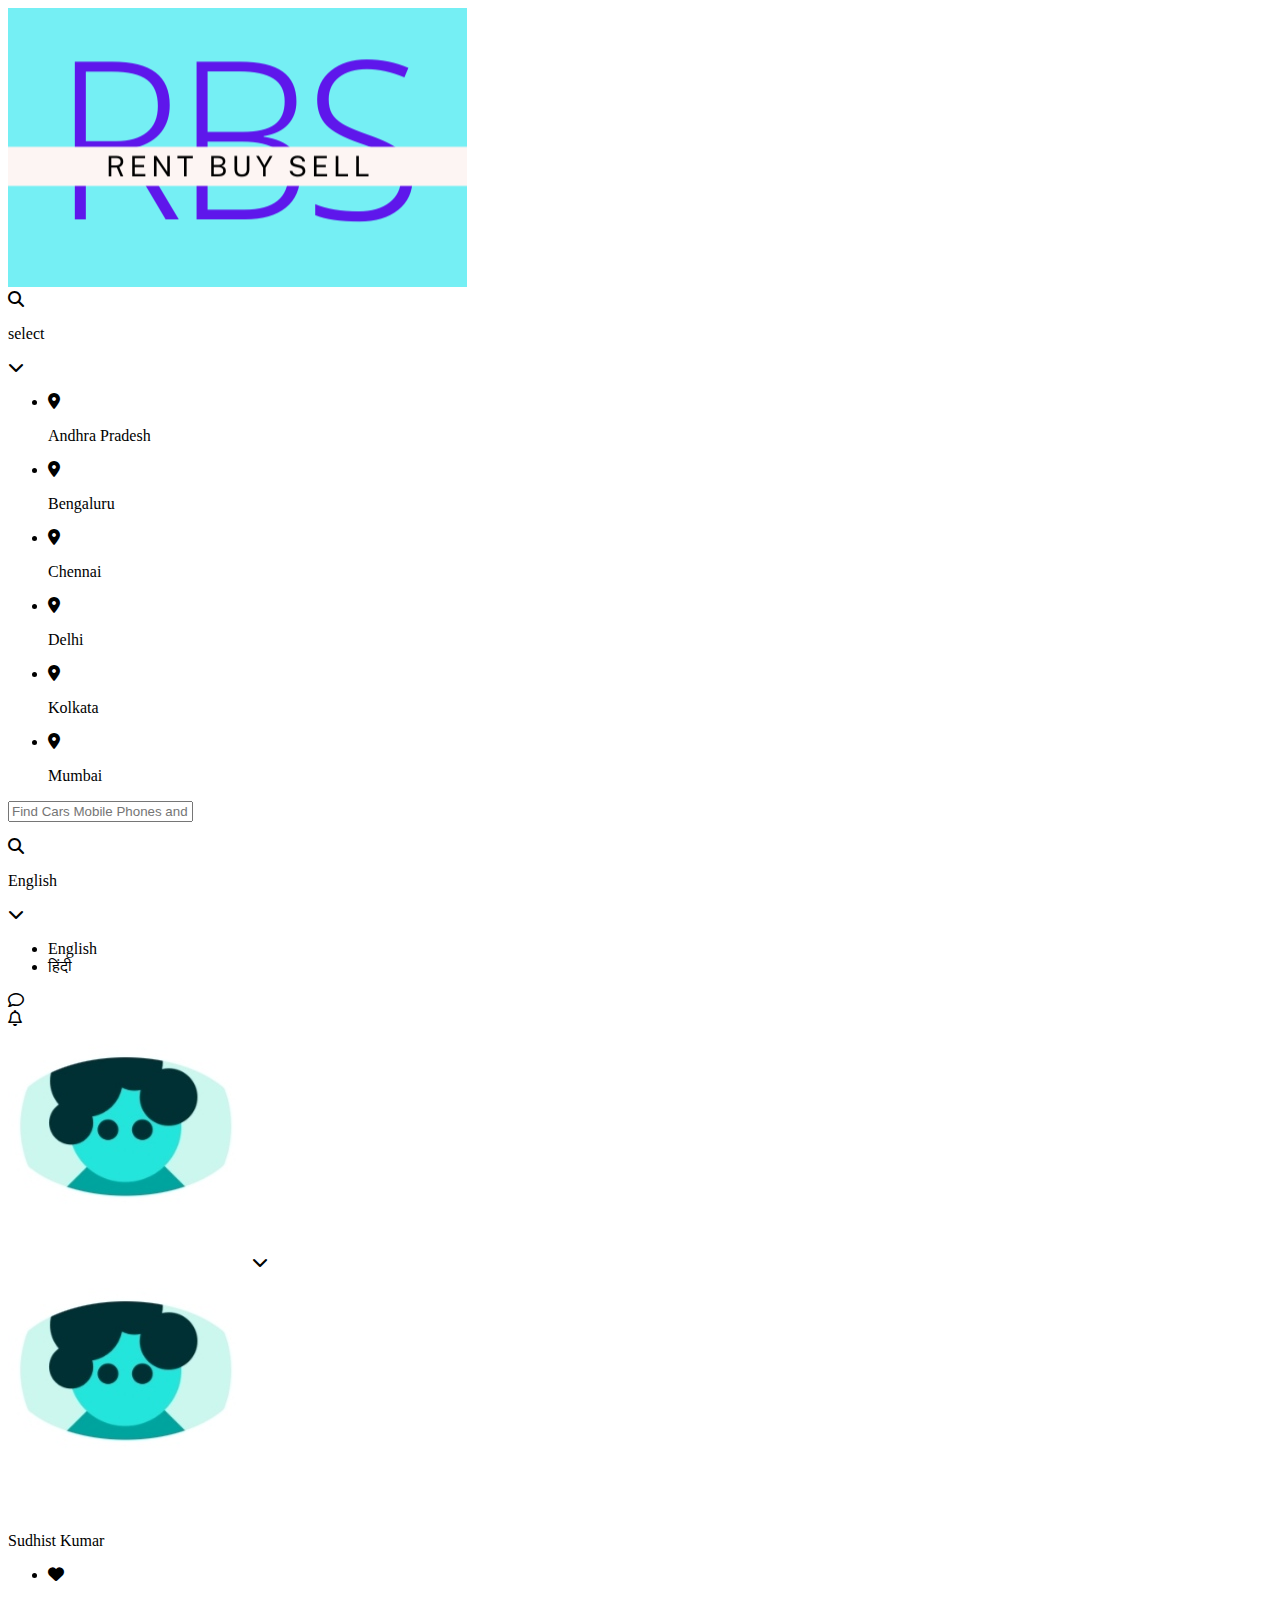
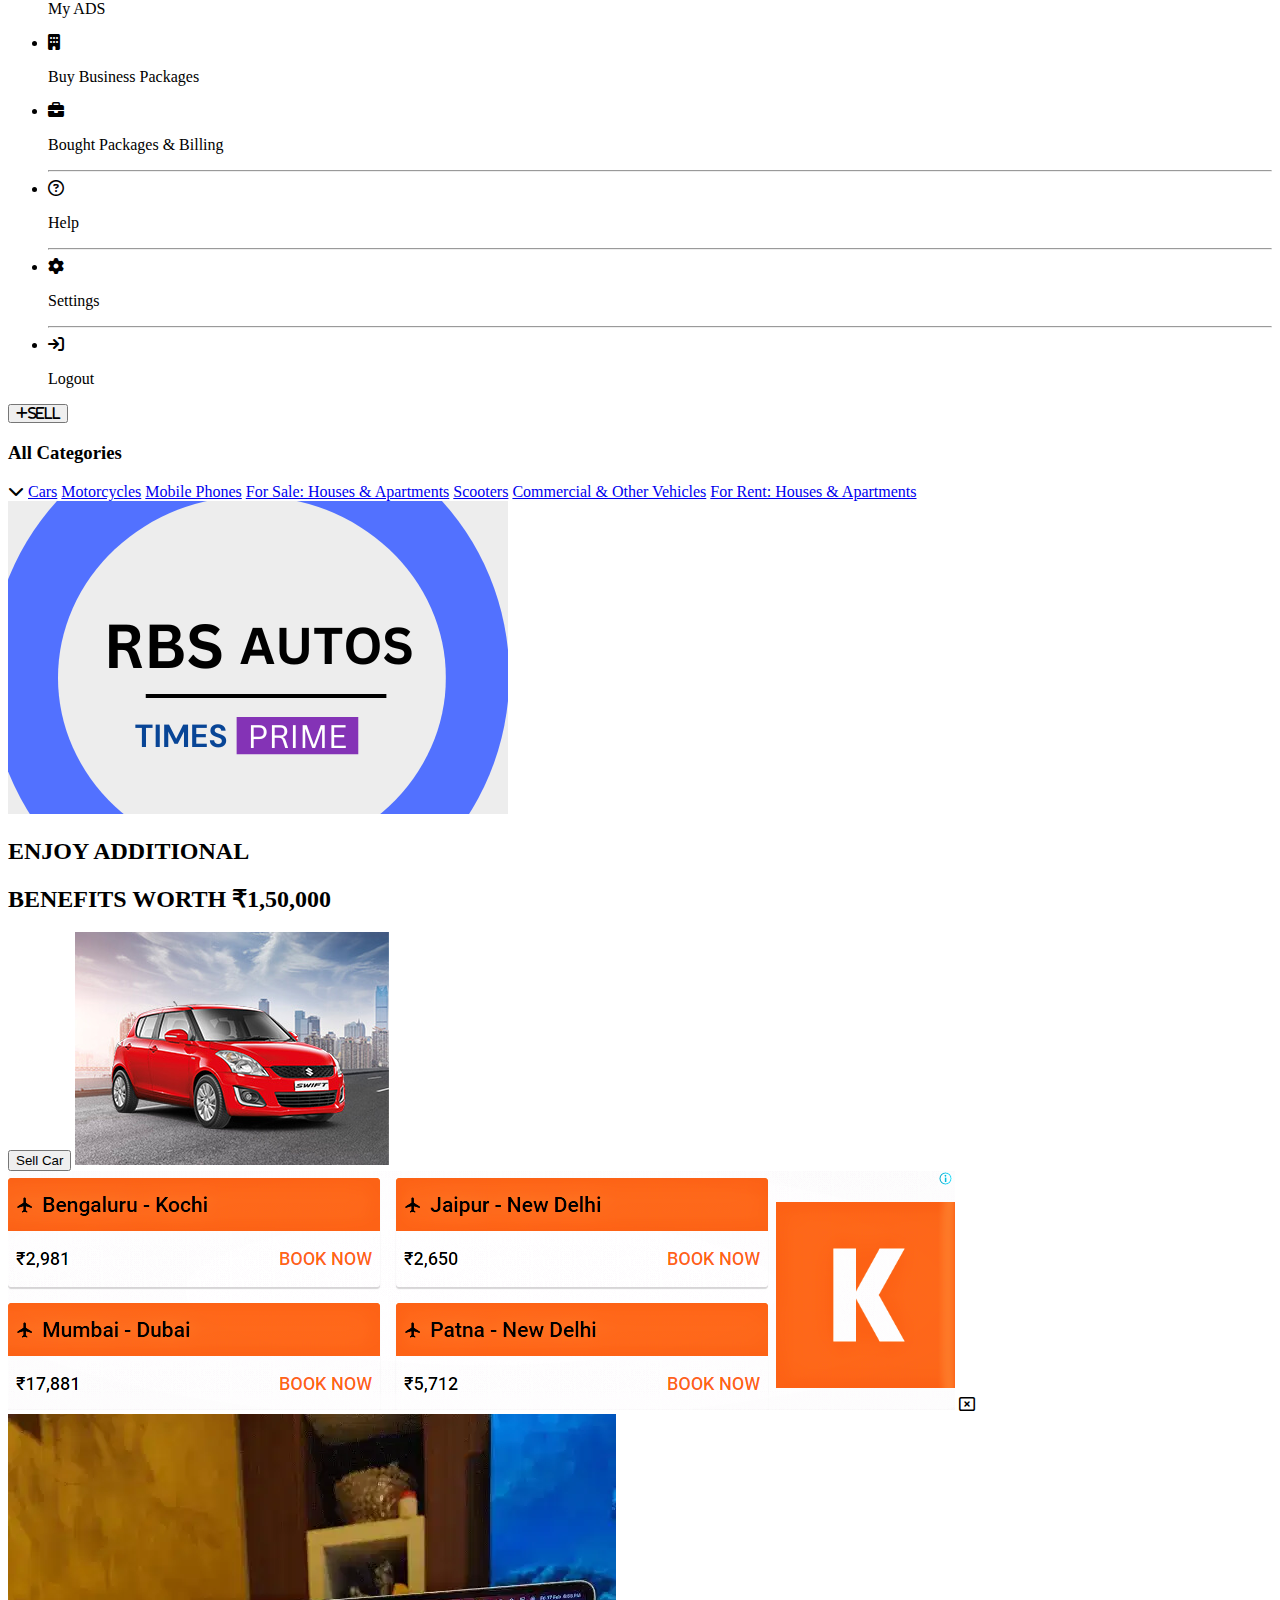
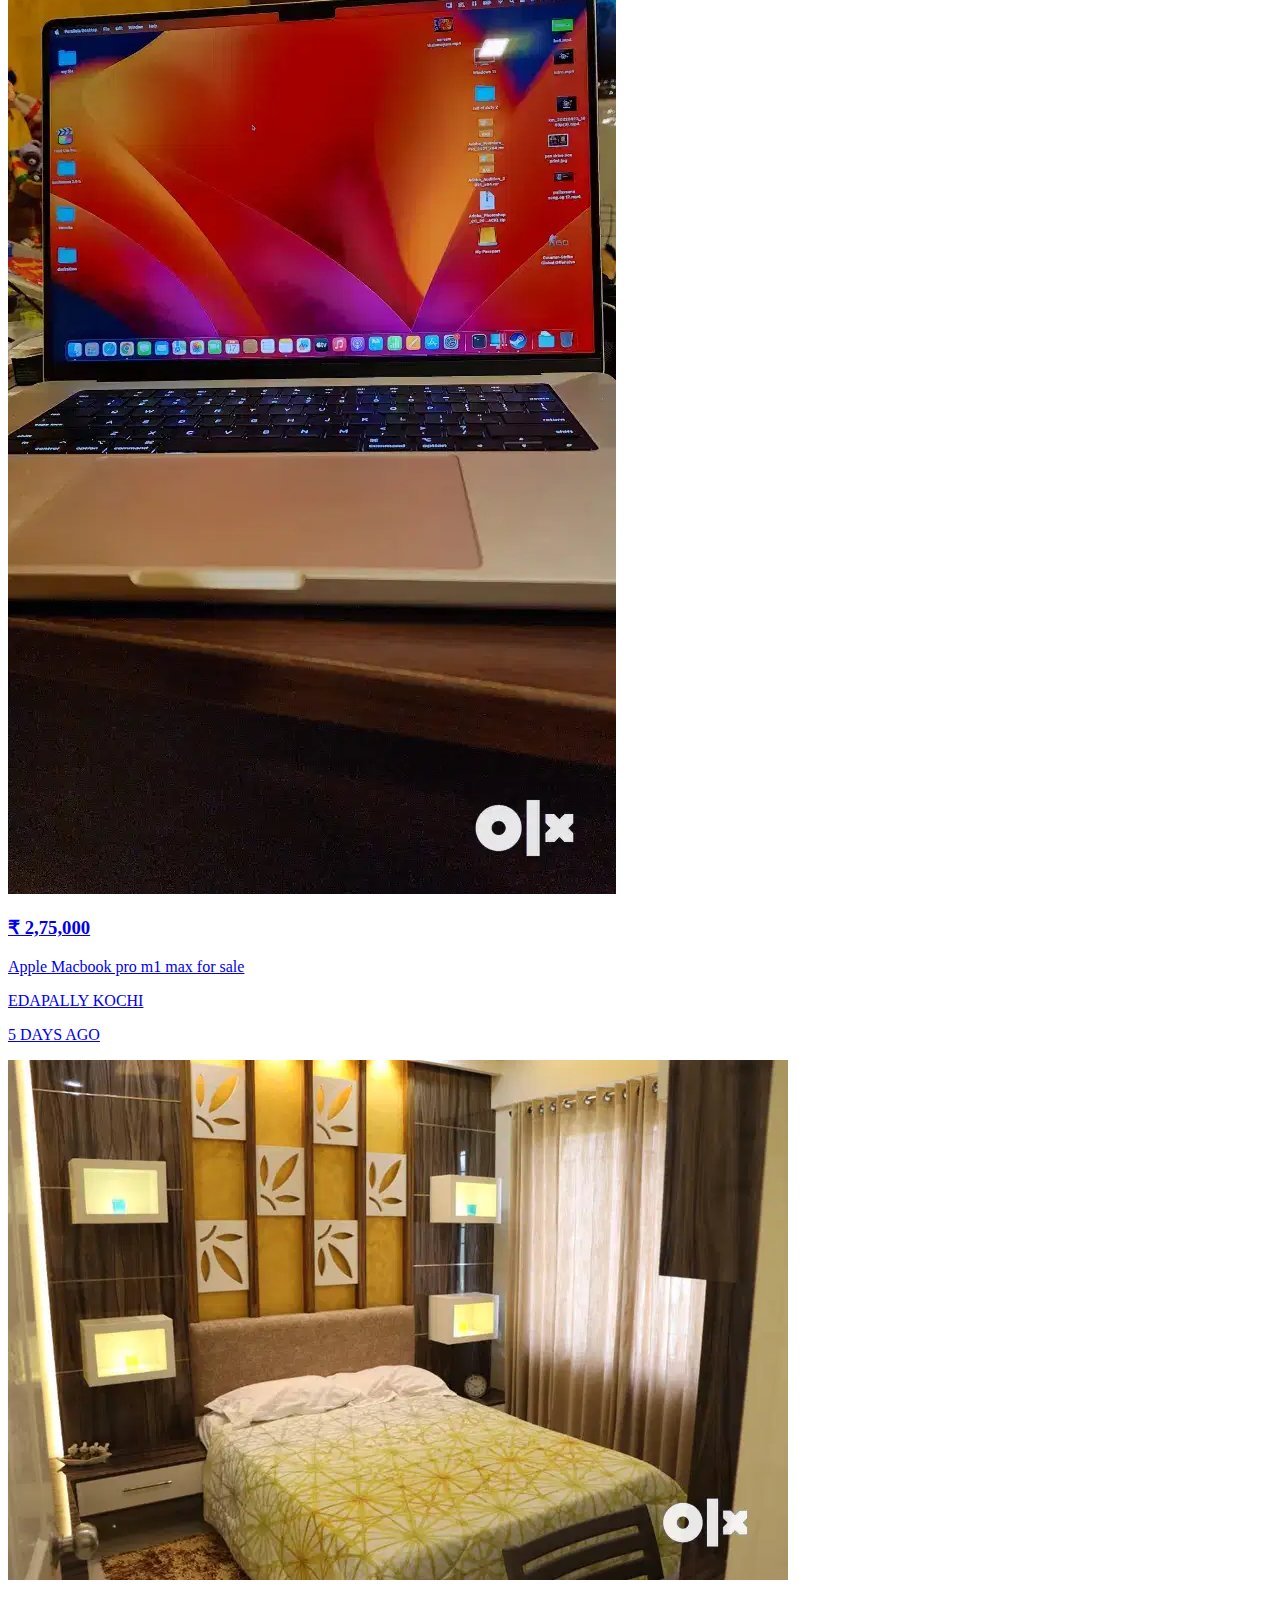
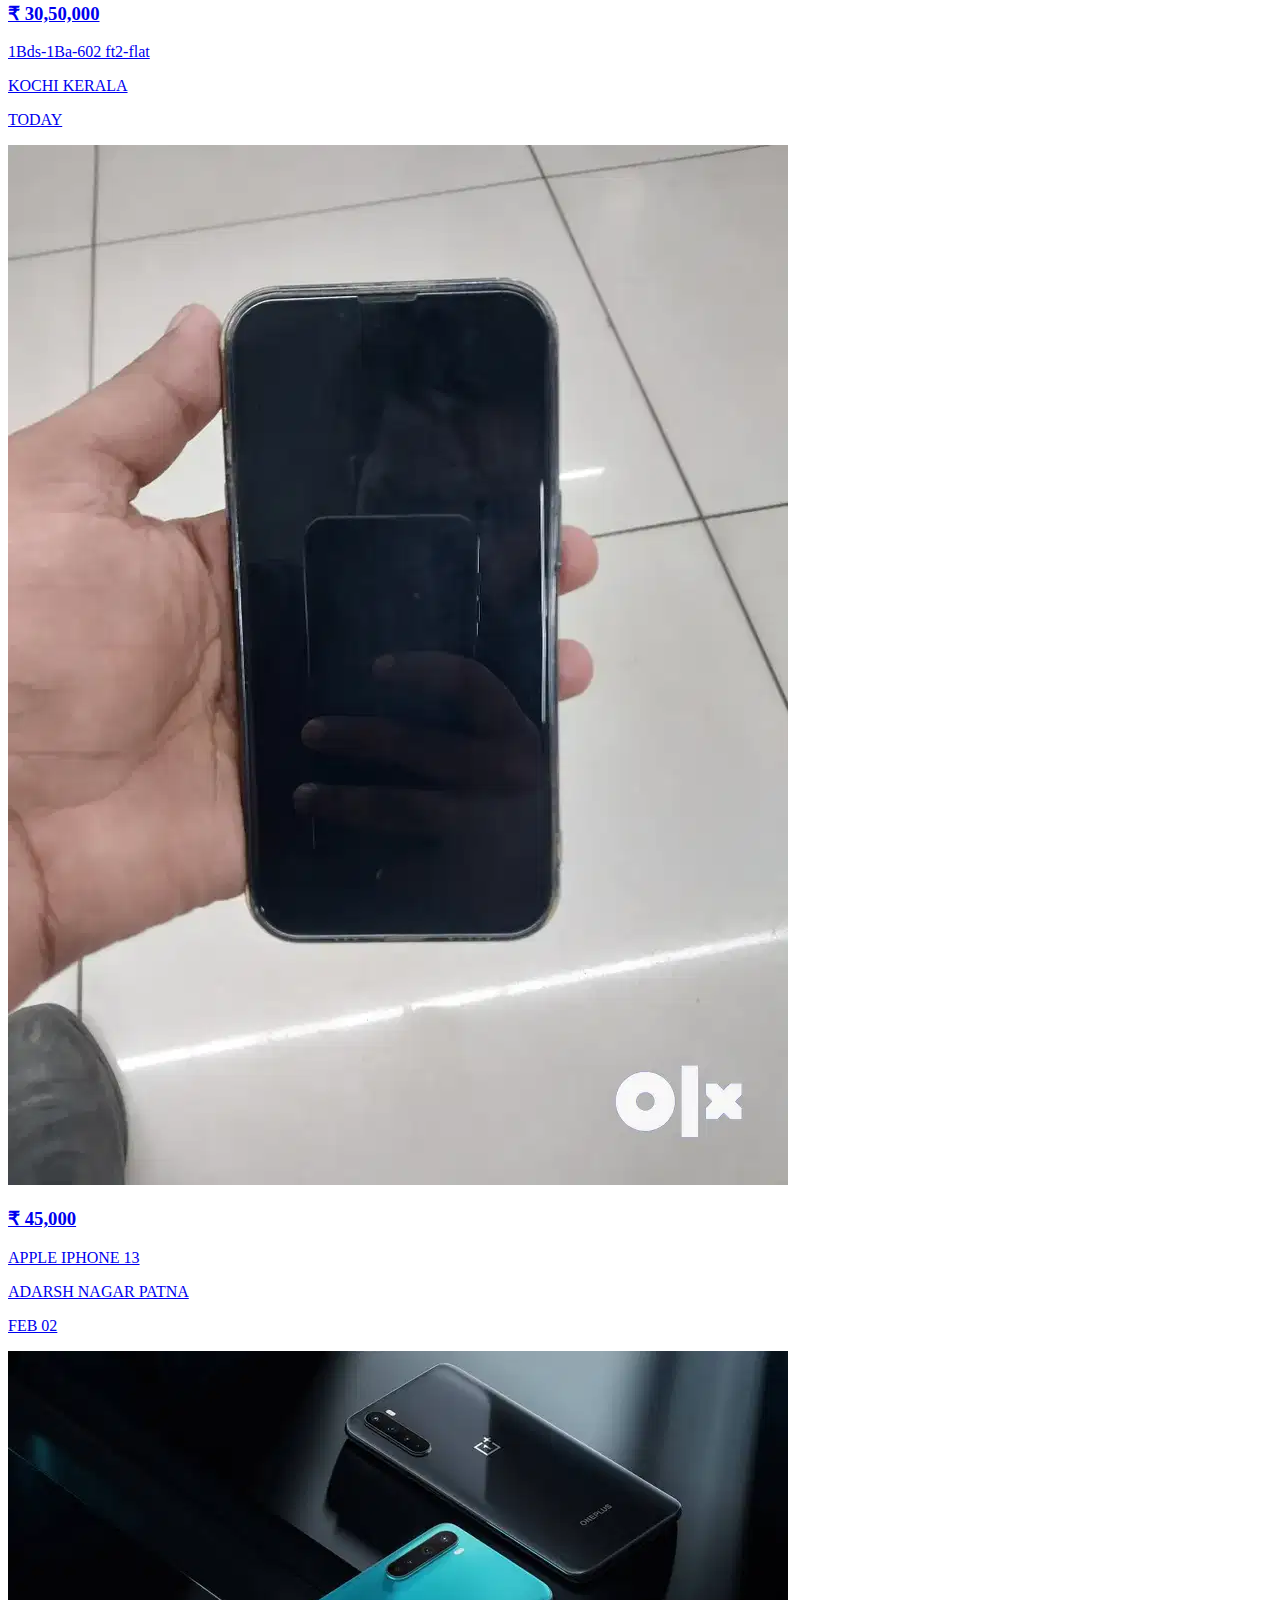
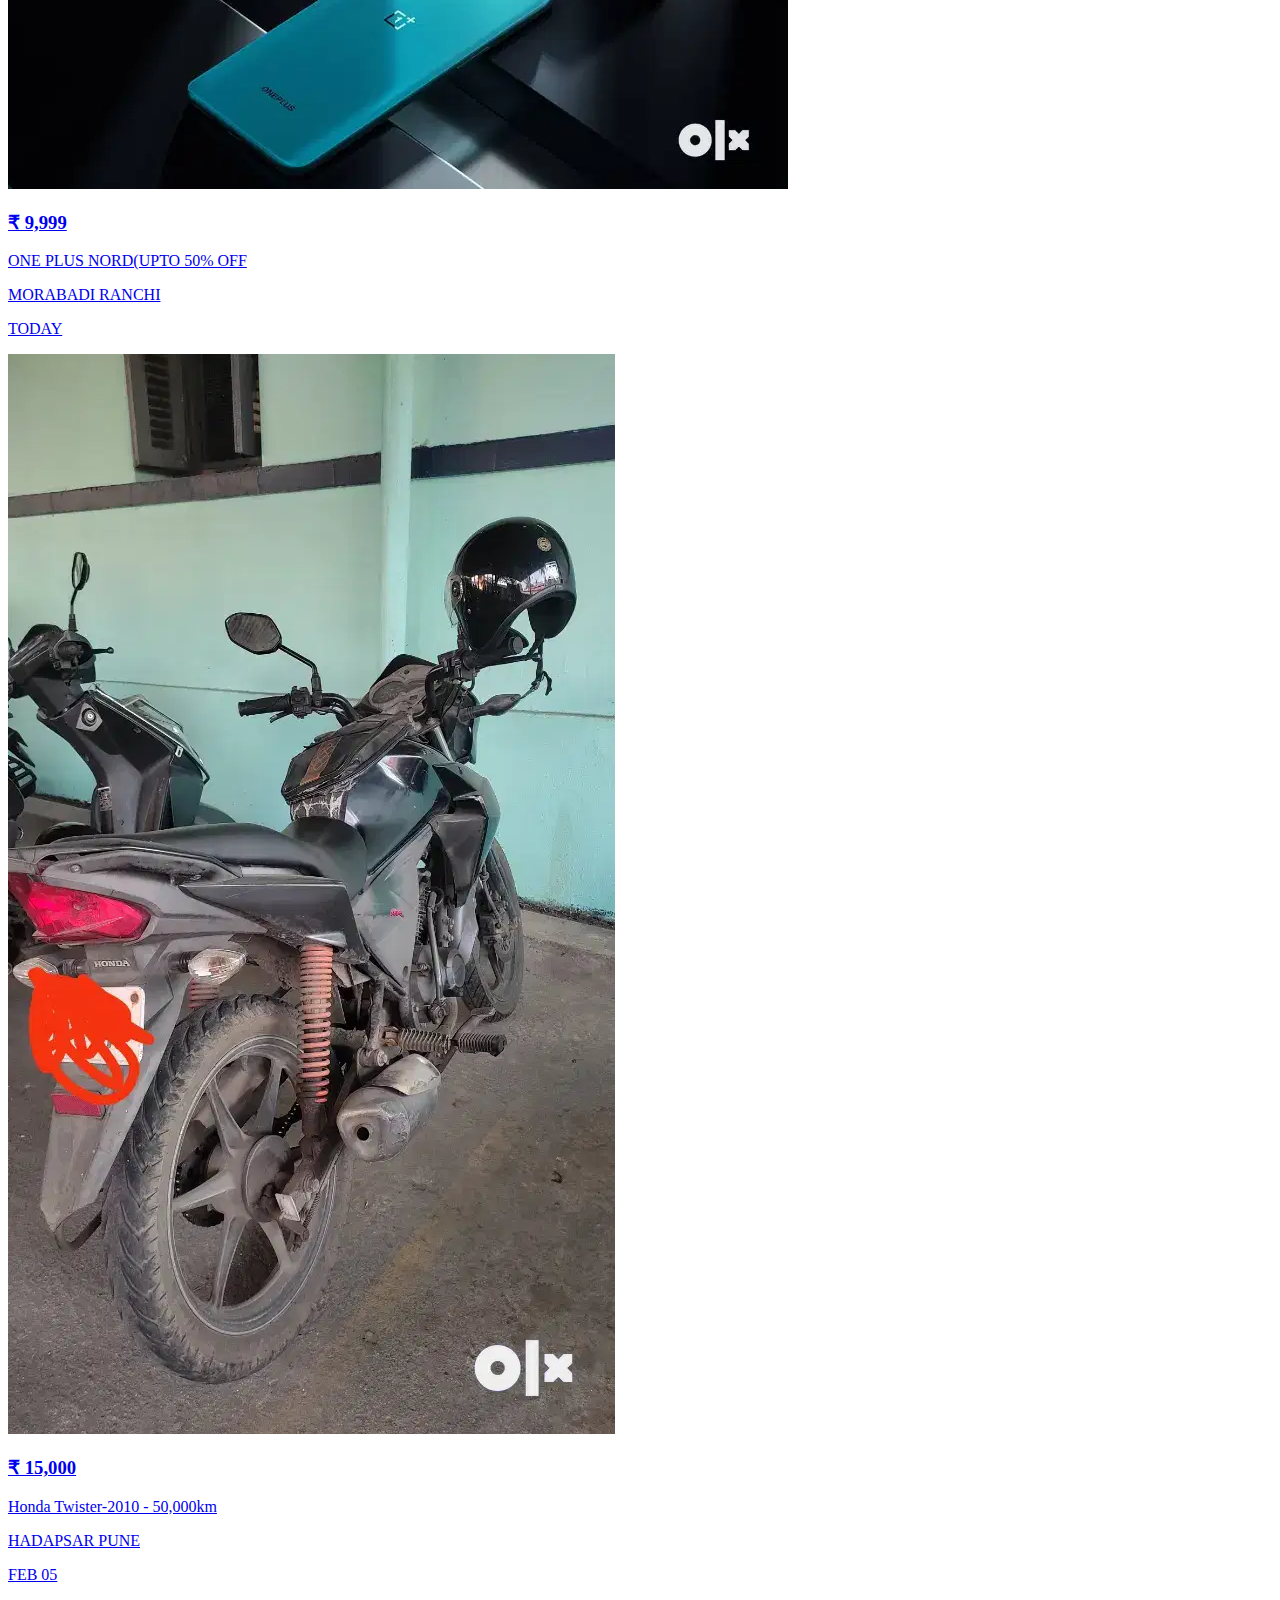
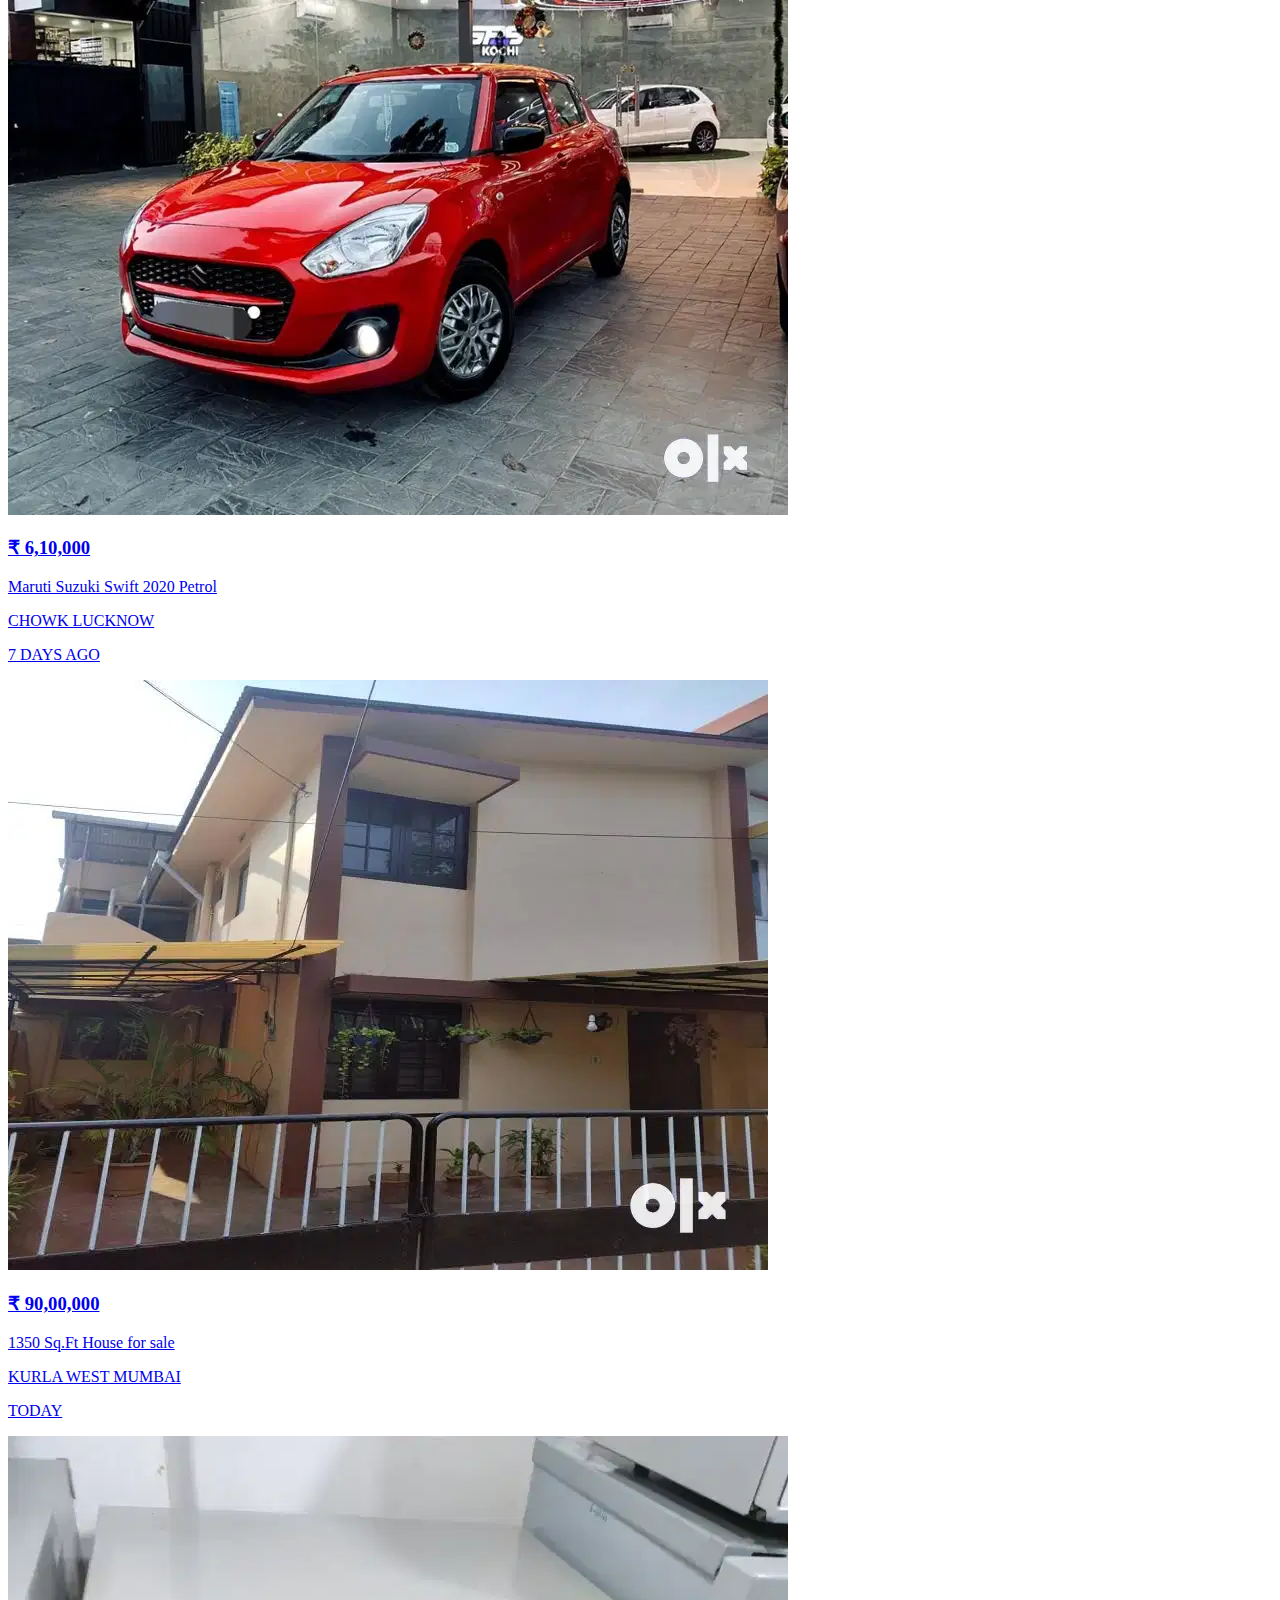
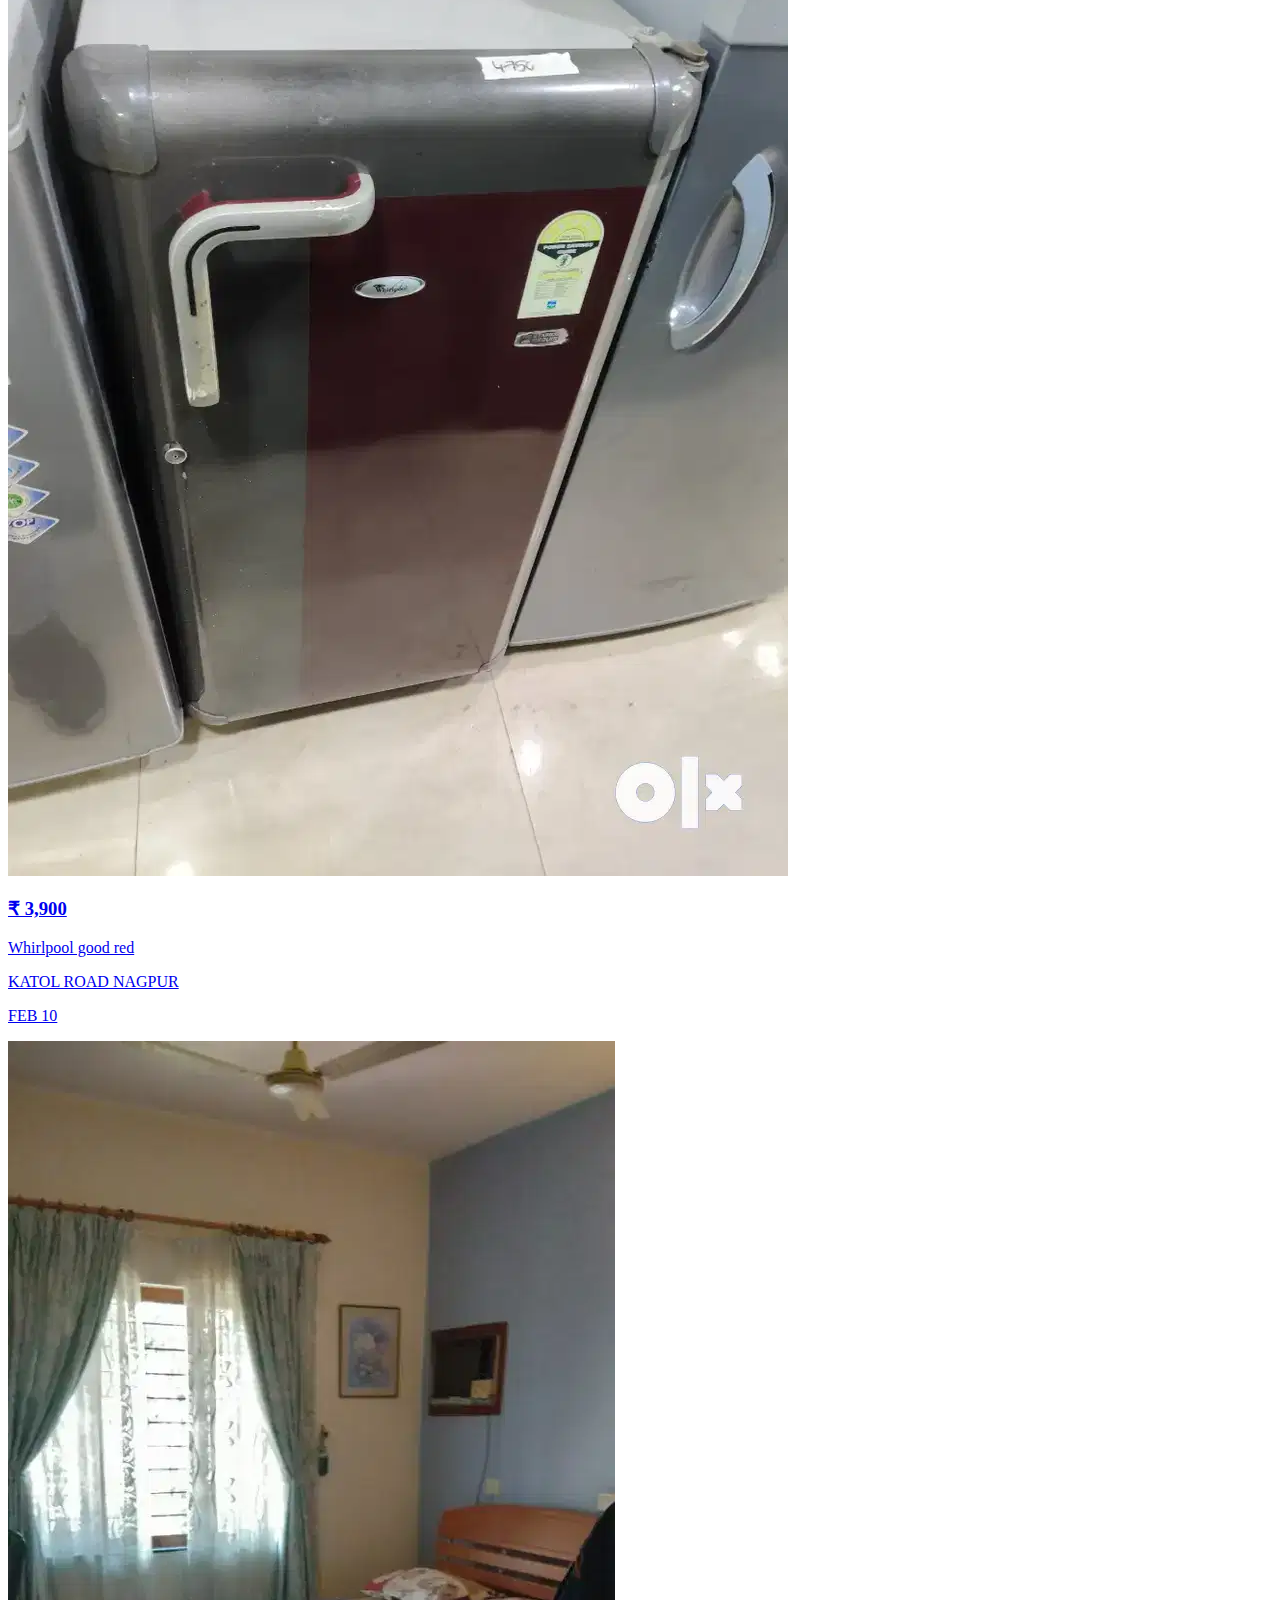
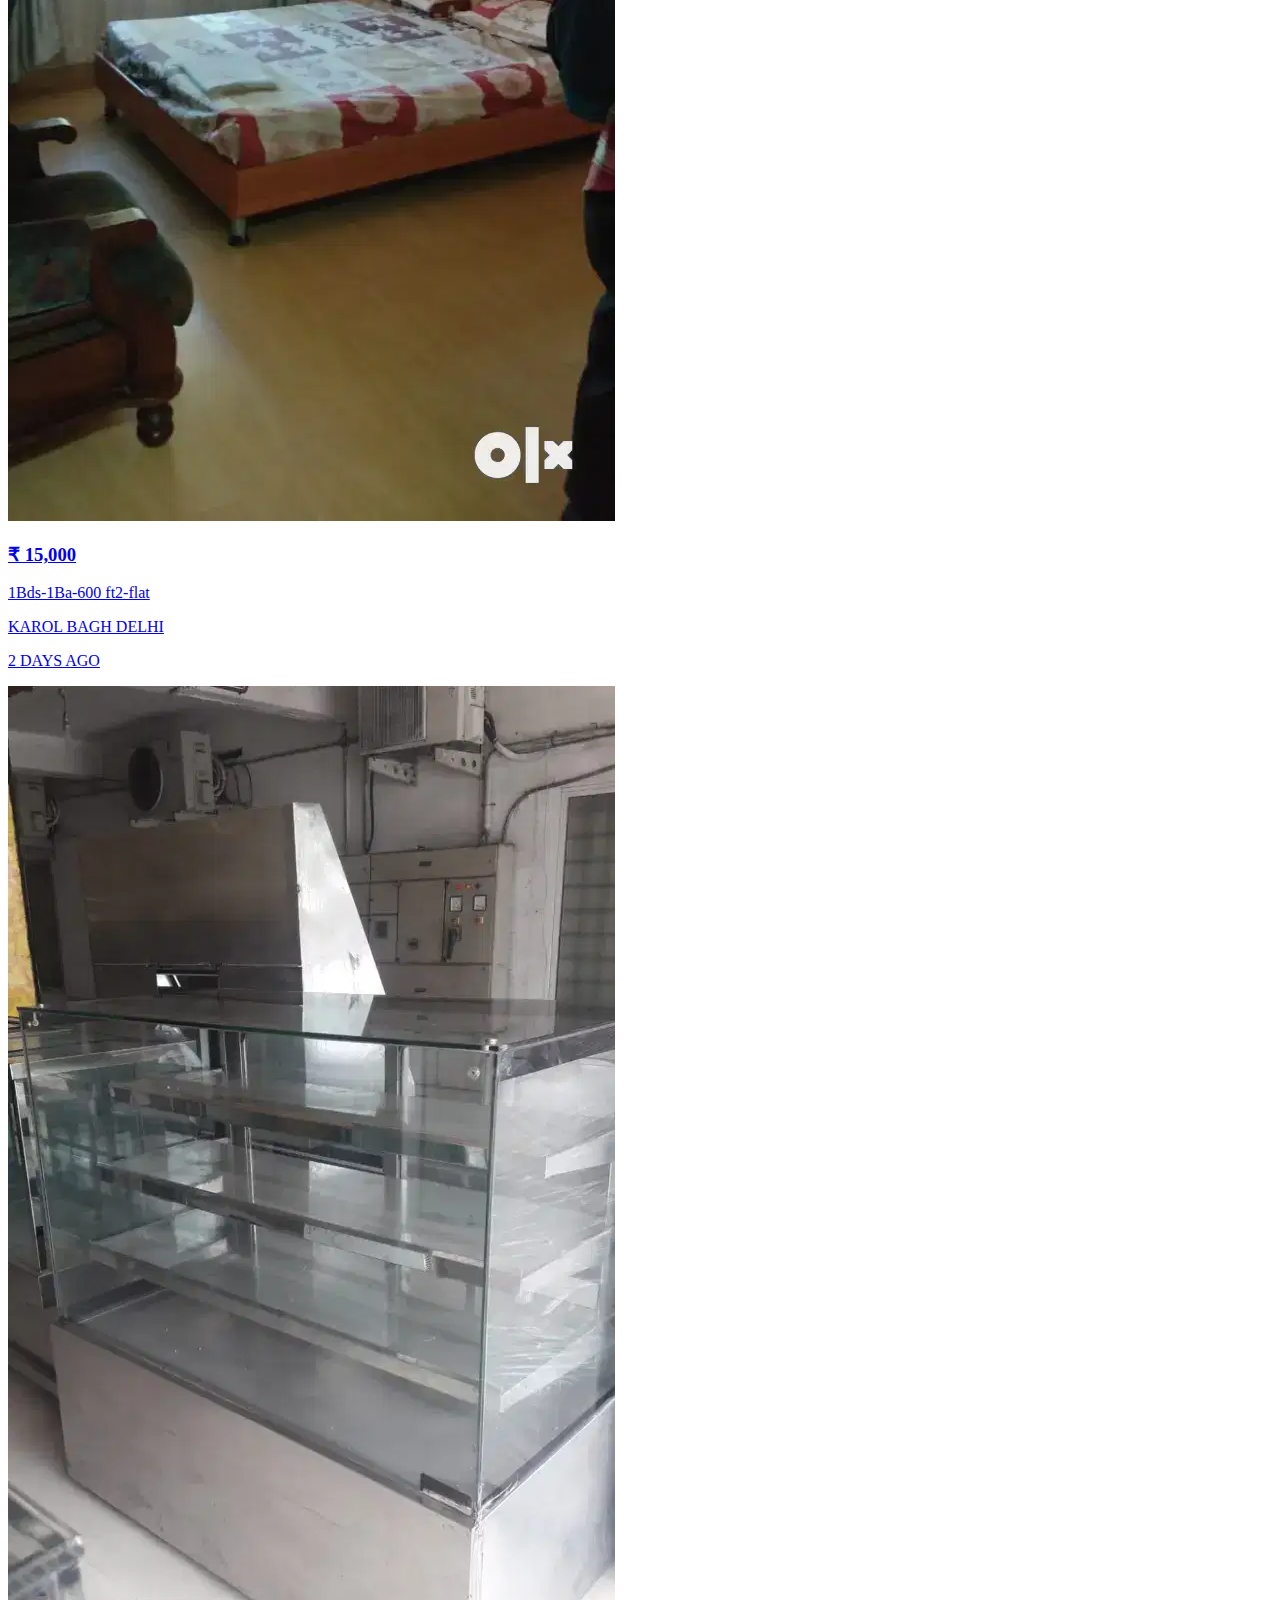
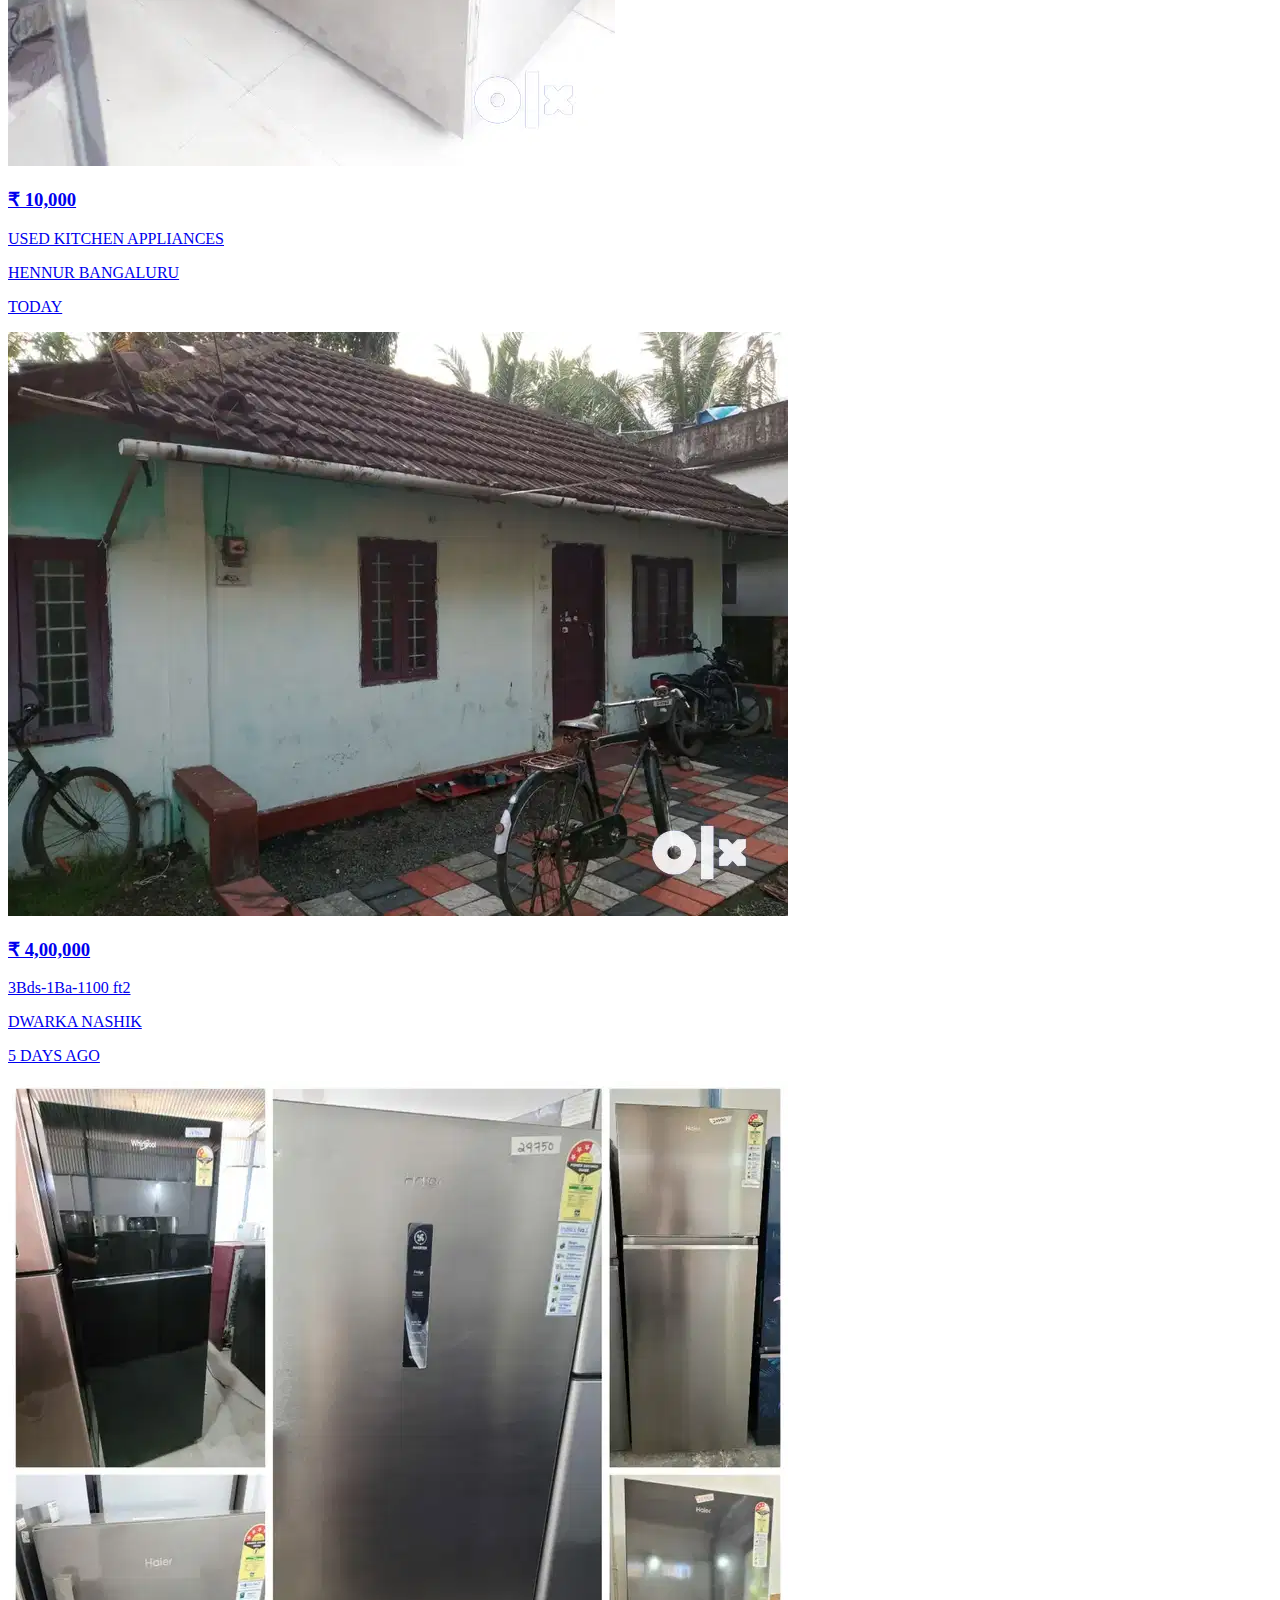
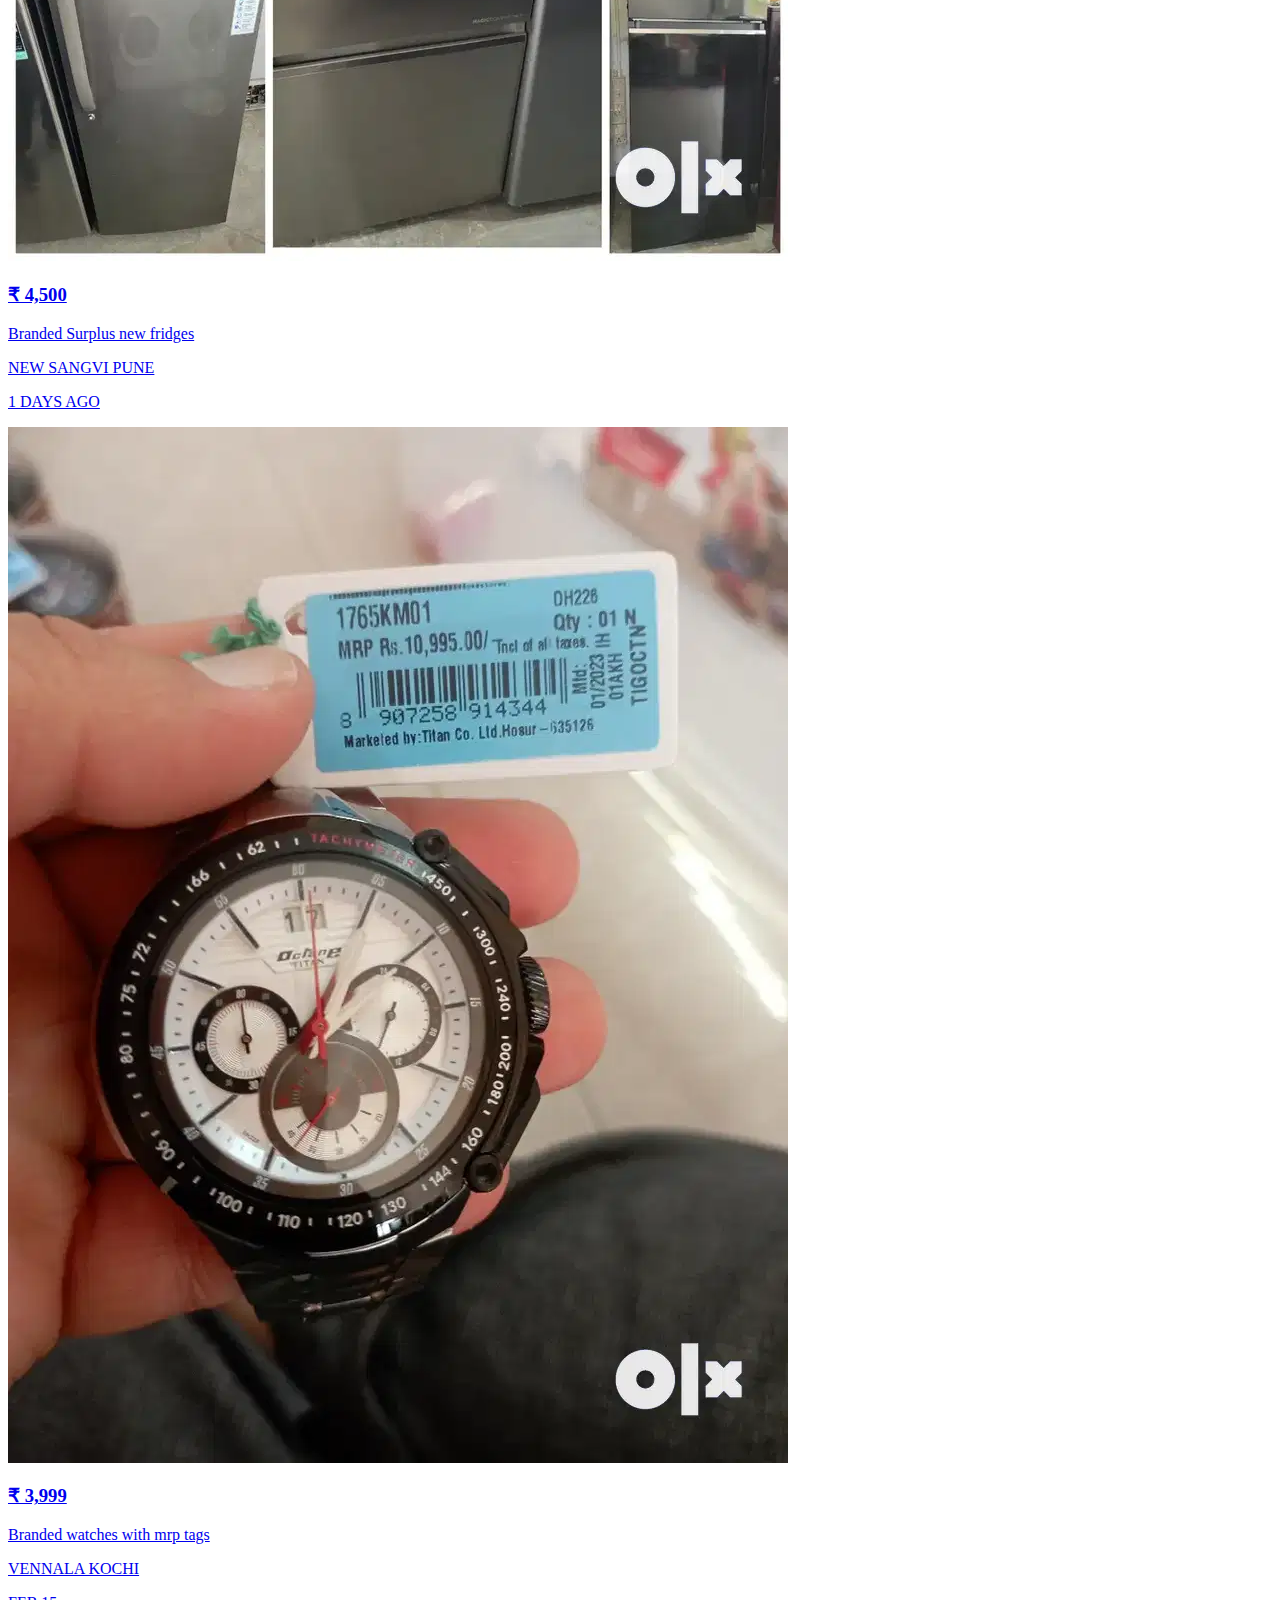
==== commit 16bcfd83: "day3" ====
--- a/index.html
+++ b/index.html
@@ -5,14 +5,15 @@
     <meta http-equiv="X-UA-Compatible" content="IE=edge">
     <meta name="viewport" content="width=device-width, initial-scale=1.0">
     <link rel="stylesheet" href="https://cdnjs.cloudflare.com/ajax/libs/font-awesome/6.3.0/css/all.min.css">
-    <title>RBS</title>
-    <link rel="stylesheet" href="index.css">
-
+    <title>abc</title>
+    <link rel="stylesheet" href="abc.css">
+    <link
+  rel="stylesheet"href="https://cdn.jsdelivr.net/npm/swiper@8/swiper-bundle.min.css"/>
 </head>
 <body>
-
-    <!-- ----------------Navbar1--------------- -->
-    <div class="header">
+     <!-- ----------------Navbar1--------------- -->
+     
+     <div class="header">
         <div class="nav1">
             <img src="./image/logo.png" />
         
@@ -31,7 +32,7 @@
                 </li>
                 <li class="option" onclick="myfunction('Bangalore')">
                     <i class="fa fa-light fa-location-dot"></i>
-                    <p>Banglore</p>
+                    <p>Bengaluru</p>
                 </li>
                 <li class="option" onclick="myfunction('Chennai')">
                     <i class="fa fa-light fa-location-dot"></i>
@@ -113,10 +114,7 @@
                                 <p>Settings</p>
                             </li>
                             <hr>
-                            <!-- <li>
-                                <i class="fa-solid fa-arrow-down-to-line"></i>
-                                <p>Install RBS Lite app</p>
-                            </li> -->
+                    
                             <li>
                                 <i class="fa-solid fa-arrow-right-to-bracket"></i>
                                 <p>Logout</p> 
@@ -131,374 +129,396 @@
                 </div>  
             </div>
     </div>
-                    
-       <!-- ----------------Navbar2--------------- -->
+
+    <!-- ----------------Navbar2--------------- -->
     <div class="nav2">
-                <h3 id="text">All Categories</h3>
-                <i id="mov"class="fa-solid fa-chevron-down" ></i>
-           
-                <p>Cars<p>
-                <p>Motorcycles</p>
-                <p>Mobile Phones</p>
-                <p>For Sale: Houses & Apartments</p>
-                <p>Scooters</p>
-                <p>Commercial & Other Vehicles</p>
-                <p>For Rent: Houses & Apartments</p>
+        <h3 id="text">All Categories</h3>
+        <i id="mov"class="fa-solid fa-chevron-down" ></i>
+   
+        <a href="#">Cars</a>
+        <a href="#">Motorcycles</a>
+        <a href="#">Mobile Phones</a>
+        <a href="#">For Sale: Houses & Apartments</a>
+        <a href="#">Scooters</a>
+        <a href="#">Commercial & Other Vehicles</a>
+        <a href="#">For Rent: Houses & Apartments</a>
+</div>
+   
+<!-- ----------------------Navbar3---------------------- -->
+<div id="nav3">
+    <img src="./image/logo1.png" alt=""/>
+    <div id="enj">
+        <h2 class="h2">ENJOY ADDITIONAL </h2>
+        <h2>BENEFITS WORTH ₹1,50,000 </h2>
+    </div>
+    <button>Sell Car</button>
+    <img class="img"src="./image/car1.jpg" alt=""/>
+</div>
+
+ <!-- -----------------------------ad-img------------------------- -->
+ <div class="ad_img">
+    <img src="./image/ad-img.png" alt=""/>
+    <i class="fa-regular fa-rectangle-xmark" id="ad_icon"></i>
+</div>
+
+
+<div id="container">
+    <div>
+        <a href="product.html">
+        <img src="./image/images/image1.webp" alt="Error">
+        <h3>₹ 2,75,000</h3>
+        <p>Apple Macbook pro m1 max for sale</p>
+        <div>
+            <p>EDAPALLY KOCHI</p>
+            <P>5 DAYS AGO</P>
+        </div>
+        </a>
+    </div>
+
+    <div>
+        <a href="product.html">
+        <img src="./image/images/image2.webp" alt="Error" >
+        <h3>₹ 30,50,000</h3>
+        <p>1Bds-1Ba-602 ft2-flat</p>
+        <div>
+            <p>KOCHI KERALA</p>
+            <P>TODAY</P>
+        </div>
+        </a>
+    </div>
+
+    <div>
+        <a href="product.html">
+        <img src="./image/images/image3.webp" alt="Error">
+        <h3>₹ 45,000</h3>
+        <p>APPLE IPHONE 13</p>
+        <div>
+            <p>ADARSH NAGAR PATNA</p>
+            <P>FEB 02</P>
+        </div>
+        </a>
+    </div>
+
+    <div>
+        <a href="product.html">
+        <img src="./image/images/image4.webp" alt="Error">
+        <h3>₹ 9,999</h3>
+        <p>ONE PLUS NORD(UPTO 50% OFF</p>
+        <div>
+            <p>MORABADI RANCHI</p>
+            <P>TODAY</P>
+        </div> 
+        </a>
+    </div>
+
+    <div>
+        <a href="product.html">
+        <img src="./image/images/image5.webp" alt="Error">
+        <h3>₹ 15,000</h3>
+        <p>Honda Twister-2010 - 50,000km</p>
+        <div>
+            <p>HADAPSAR PUNE</p>
+            <P>FEB 05</P>
+        </div> 
+        </a>
+    </div>
+
+    <div>
+        <a href="product.html">
+        <img src="./image/images/image6.webp" alt="Error">
+        <h3>₹ 6,10,000</h3>
+        <!-- <p>2020 - 40,000 km</p> -->
+        <p>Maruti Suzuki Swift 2020 Petrol</p>
+        <div>
+            <p>CHOWK LUCKNOW</p>
+            <P>7 DAYS AGO</P>
+        </div> 
+        </a>
+    </div>
+
+    <div>
+        <a href="product.html">
+        <img src="./image/images/image7.webp" alt="Error">
+        <h3>₹ 90,00,000</h3>
+        <!-- <p>3Bds-ba-1350Sq.Ft</p> -->
+        <p>1350 Sq.Ft House for sale</p>
+        <div>
+            <p>KURLA WEST MUMBAI</p>
+            <P>TODAY</P>
+        </div> 
+        </a>
+    </div>
+
+    <div>
+        <a href="product.html">
+        <img src="./image/images/image8.webp" alt="Error">
+        <h3>₹ 3,900</h3>
+        <p>Whirlpool good red</p>
+        <div>
+            <p>KATOL ROAD NAGPUR</p>
+            <P>FEB 10</P>
+        </div> 
+        </a>
+    </div>
+
+    <div>
+        <a href="product.html">
+        <img src="./image/images/image9.webp" alt="Error">
+        <h3>₹ 15,000</h3>
+        <p>1Bds-1Ba-600 ft2-flat</p>
+        <div>
+            <p>KAROL BAGH DELHI</p>
+            <P>2 DAYS AGO</P>
+        </div> 
+        </a>
+    </div>
+
+    <div>
+        <a href="product.html">
+        <img src="./image/images/image10.webp" alt="Error">
+        <h3>₹ 10,000</h3>
+        <p>USED KITCHEN APPLIANCES</p>
+        <div>
+            <p>HENNUR BANGALURU</p>
+            <P>TODAY</P>
+        </div> 
+        </a>
+    </div>
+
+    <div>
+        <a href="product.html">
+        <img src="./image/images/image11.webp" alt="Error">
+        <h3>₹ 4,00,000</h3>
+        <p>3Bds-1Ba-1100 ft2</p>
+        <div>
+            <p>DWARKA NASHIK</p>
+            <P>5 DAYS AGO</P>
+        </div>
+        </a> 
+    </div>
+
+    <div>
+        <a href="product.html">
+        <img src="./image/images/image12.webp" alt="Error">
+        <h3>₹ 4,500</h3>
+        <p>Branded Surplus new fridges</p>
+        <div>
+            <p>NEW SANGVI PUNE</p>
+            <P>1 DAYS AGO</P>
+        </div> 
+        </a>
+    </div>
+
+    <div>
+        <a href="product.html">
+        <img src="./image/images/image13.webp" alt="Error">
+        <h3>₹ 3,999</h3>
+        <p>Branded watches with mrp tags</p>
+        <div>
+            <p>VENNALA KOCHI</p>
+            <P>FEB 15</P>
+        </div> 
+        </a>
+    </div>
+
+    <div>
+        <a href="product.html">
+        <img src="./image/images/image14.webp" alt="Error">
+        <h3>₹ 3,500</h3>
+        <p>Good condition semi automatic washi..</p>
+        <div>
+            <p>MADHAPUR HYDRABAD</p>
+            <P>5 DAYS AGO</P>
+        </div> 
+        </a>
+    </div>
+
+    <div>
+        <a href="product.html">
+        <img src="./image/images/image15.webp" alt="Error">
+        <h3>₹ 1,500</h3>
+        <p>HMT NISHAT</p>
+        <div>
+            <p>MIRA ROAD MUMBAI</p>
+            <P>5 DAYS AGO</P>
+        </div> 
+        </a>
+    </div>
+
+    <div>
+        <a href="product.html">
+        <img src="./image/images/image16.webp" alt="Error">
+        <h3>₹ 10,000</h3>
+        <p>AC FOR SALE GOOD CONDITION</p>
+        <div>
+            <p>NIRMAN VIHAR DELHI</p>
+            <P>5 DAYS AGO</P>
+        </div> 
+        </a>
+    </div>
+</div>
+
+ <!-- -------------------------------load more-------------------------->
+
+ <div id="load_more">
+    <button id="load">Load More</button>
+
+<div class="container1" id="load_more_id">
+    <div>
+        <img src="./image/images/image1.webp" alt="Error">
+        <h3>₹ 2,75,000</h3>
+        <p>Apple Macbook pro m1 max for sale</p>
+    <div>
+        <p>EDAPALLY KOCHI</p>
+        <P>5 DAYS AGO</P>
+    </div>
+   </div>
+        
+    <div>
+        <img src="./image/images/image2.webp" alt="Error" >
+        <h3>₹ 30,50,000</h3>
+        <p>1Bds-1Ba-602 ft2-flat</p>
+    <div>
+        <p>KOCHI KERALA</p>
+        <P>TODAY</P>
+    </div>
+    </div>
+        
+    <div>
+        <img src="./image/images/image3.webp" alt="Error">
+        <h3>₹ 45,000</h3>
+        <p>APPLE IPHONE 13</p>
+    <div>
+        <p>ADARSH NAGAR PATNA</p>
+        <P>FEB 02</P>
+    </div>
+    </div>
+        
+    <div>
+        <img src="./image/images/image4.webp" alt="Error">
+        <h3>₹ 9,999</h3>
+        <p>ONE PLUS NORD(UPTO 50% OFF</p>
+    <div>
+        <p>MORABADI RANCHI</p>
+        <P>TODAY</P>
     </div> 
-    <!-- ----------------------Navbar3---------------------- -->
-    <div id="nav3">
-        <img src="./image/logo1.png" alt=""/>
-        <div id="enj">
-            <h2 class="h2">ENJOY ADDITIONAL </h2>
-            <h2>BENEFITS WORTH ₹1,50,000 </h2>
+    </div>
+        
+    <div>
+        <img src="./image/images/image5.webp" alt="Error">
+        <h3>₹ 15,000</h3>
+        <p>Honda Twister-2010 - 50,000km</p>
+    <div>
+        <p>HADAPSAR PUNE</p>
+        <P>FEB 05</P>
+    </div> 
+    </div>
+        
+    <div>
+        <img src="./image/images/image6.webp" alt="Error">
+        <h3>₹ 6,10,000</h3>
+        <!-- <p>2020 - 40,000 km</p> -->
+        <p>Maruti Suzuki Swift 2020 Petrol</p>
+    <div>
+        <p>CHOWK LUCKNOW</p>
+        <P>7 DAYS AGO</P>
+    </div> 
+    </div>
+        
+    <div>
+        <img src="./image/images/image7.webp" alt="Error">
+        <h3>₹ 90,00,000</h3>
+        <!-- <p>3Bds-ba-1350Sq.Ft</p> -->
+        <p>1350 Sq.Ft House for sale</p>
+    <div>
+        <p>KURLA WEST MUMBAI</p>
+        <P>TODAY</P>
+    </div> 
+    </div>
+        
+    <div>
+        <img src="./image/images/image8.webp" alt="Error">
+        <h3>₹ 3,900</h3>
+        <p>Whirlpool good red</p>
+    <div>
+        <p>KATOL ROAD NAGPUR</p>
+        <P>FEB 10</P>
+        </div> 
+    </div>
+    </div>
+</div>
+
+ <!-- ------------------------------ad-img2----------------------------> -->
+  <div class="ad_img2">
+    <img src="./image/ad-img2.png" alt=""/>
+    <i class="fa-regular fa-rectangle-xmark" id="ad_icon2"></i>
+</div> 
+
+     <!--------------------------------download---------------------------->  
+     <div class="download_app">
+        <div class="download">
+            <img src="./image/footer.jpg" class="imges">
+
+            <div class="text">
+                <h1> TRY THE OLX APP</h1>
+                <p>Buy, sell and find just about anything using <br>
+                    the app on your mobile.</p>
+            </div>
+            <div class="download_store">
+                <p> GET YOUR APP TODAY </p>
+                <img src="./image/play store.png" alt="">
+            </div>
         </div>
-        <button>Sell Car</button>
-        <img class="img"src="./image/car1.jpg" alt=""/>
-    </div>
-
-    <!-- -----------------------------ad-img------------------------- -->
-    <div class="ad_img">
-        <img src="./image/ad-img.png" alt=""/>
-        <i class="fa-regular fa-rectangle-xmark" id="ad_icon"></i>
-    </div>
-
-    <!-- -------------------------------product-------------------------->
-    <div id="container">
-        <div>
-            <a href="product.html"></a>
-            <img src="./image/images/image1.webp" alt="Error">
-            <h3>₹ 2,75,000</h3>
-            <p>Apple Macbook pro m1 max for sale</p>
+    </div>  
+
+     <!--------------------------------footer---------------------------->  
+        <div class="footer">
             <div>
-                <p>EDAPALLY KOCHI</p>
-                <P>5 DAYS AGO</P>
+                <h5>POPULAR LOCATIONS</h5>
+                <p> Kolkata</p>
+                <p>Mumbai</p>
+                <p>Chennai</p>
+                <p>pune</p>
+            </div>
+            <div>
+                <h5>TRENDING LOCATIONS</h5>
+                <p> Bhubaneshwar</p>
+                <p>Hyderabad</p>
+                <p>Chandigarh</p>
+                <p>Nashik</p>
+            </div>
+            <div>
+                <h5>ABOUT US</h5>
+                <p> About OLX Group</p>
+                <p>Careers</p>
+                <p>Contact Us</p>
+                <p>OLXPeople</p>
+            </div>
+            <div>
+                <h5>OLX</h5>
+                <p> Help</p>
+                <p>Legal & Privacy information</p>
+                <p>Blog</p>
+                <p>OLX Autos Sell Car</p>
+            </div>
+            <div id="follow">
+                <h5>FOLLOW US</h5>
+                <i class="fa-brands fa-facebook"></i>
+                <i class="fa-brands fa-instagram"></i>
+                <i class="fa-brands fa-square-twitter"></i>
+                <i class="fa-sharp fa-regular fa-circle-play"></i>
             </div>
         </div>
-
-        <div>
-            <img src="./image/images/image2.webp" alt="Error" >
-            <h3>₹ 30,50,000</h3>
-            <p>1Bds-1Ba-602 ft2-flat</p>
-            <div>
-                <p>KOCHI KERALA</p>
-                <P>TODAY</P>
-            </div>
-        </div>
-
-        <div>
-            <img src="./image/images/image3.webp" alt="Error">
-            <h3>₹ 45,000</h3>
-            <p>APPLE IPHONE 13</p>
-            <div>
-                <p>ADARSH NAGAR PATNA</p>
-                <P>FEB 02</P>
-            </div>
-        </div>
-
-        <div>
-            <img src="./image/images/image4.webp" alt="Error">
-            <h3>₹ 9,999</h3>
-            <p>ONE PLUS NORD(UPTO 50% OFF</p>
-            <div>
-                <p>MORABADI RANCHI</p>
-                <P>TODAY</P>
-            </div> 
-        </div>
-
-        <div>
-            <img src="./image/images/image5.webp" alt="Error">
-            <h3>₹ 15,000</h3>
-            <p>Honda Twister-2010 - 50,000km</p>
-            <div>
-                <p>HADAPSAR PUNE</p>
-                <P>FEB 05</P>
-            </div> 
-        </div>
-
-        <div>
-            <img src="./image/images/image6.webp" alt="Error">
-            <h3>₹ 6,10,000</h3>
-            <!-- <p>2020 - 40,000 km</p> -->
-            <p>Maruti Suzuki Swift 2020 Petrol</p>
-            <div>
-                <p>CHOWK LUCKNOW</p>
-                <P>7 DAYS AGO</P>
-            </div> 
-        </div>
-
-        <div>
-            <img src="./image/images/image7.webp" alt="Error">
-            <h3>₹ 90,00,000</h3>
-            <!-- <p>3Bds-ba-1350Sq.Ft</p> -->
-            <p>1350 Sq.Ft House for sale</p>
-            <div>
-                <p>KURLA WEST MUMBAI</p>
-                <P>TODAY</P>
-            </div> 
-        </div>
-
-        <div>
-            <img src="./image/images/image8.webp" alt="Error">
-            <h3>₹ 3,900</h3>
-            <p>Whirlpool good red</p>
-            <div>
-                <p>KATOL ROAD NAGPUR</p>
-                <P>FEB 10</P>
-            </div> 
-        </div>
-
-        <div>
-            <img src="./image/images/image9.webp" alt="Error">
-            <h3>₹ 15,000</h3>
-            <p>1Bds-1Ba-600 ft2-flat</p>
-            <div>
-                <p>KAROL BAGH DELHI</p>
-                <P>2 DAYS AGO</P>
-            </div> 
-        </div>
-
-        <div>
-            <img src="./image/images/image10.webp" alt="Error">
-            <h3>₹ 10,000</h3>
-            <p>USED KITCHEN APPLIANCES</p>
-            <div>
-                <p>HENNUR BANGALURU</p>
-                <P>TODAY</P>
-            </div> 
-        </div>
-
-        <div>
-            <img src="./image/images/image11.webp" alt="Error">
-            <h3>₹ 4,00,000</h3>
-            <p>3Bds-1Ba-1100 ft2</p>
-            <div>
-                <p>DWARKA NASHIK</p>
-                <P>5 DAYS AGO</P>
-            </div> 
-        </div>
-
-        <div>
-            <img src="./image/images/image12.webp" alt="Error">
-            <h3>₹ 4,500</h3>
-            <p>Branded Surplus new fridges</p>
-            <div>
-                <p>NEW SANGVI PUNE</p>
-                <P>1 DAYS AGO</P>
-            </div> 
-        </div>
-
-        <div>
-            <img src="./image/images/image13.webp" alt="Error">
-            <h3>₹ 3,999</h3>
-            <p>Branded watches with mrp tags</p>
-            <div>
-                <p>VENNALA KOCHI</p>
-                <P>FEB 15</P>
-            </div> 
-        </div>
-
-        <div>
-            <img src="./image/images/image14.webp" alt="Error">
-            <h3>₹ 3,500</h3>
-            <p>Good condition semi automatic washi..</p>
-            <div>
-                <p>MADHAPUR HYDRABAD</p>
-                <P>5 DAYS AGO</P>
-            </div> 
-        </div>
-
-        <div>
-            <img src="./image/images/image15.webp" alt="Error">
-            <h3>₹ 1,500</h3>
-            <p>HMT NISHAT</p>
-            <div>
-                <p>MIRA ROAD MUMBAI</p>
-                <P>5 DAYS AGO</P>
-            </div> 
-        </div>
-
-        <div>
-            <img src="./image/images/image16.webp" alt="Error">
-            <h3>₹ 10,000</h3>
-            <p>AC FOR SALE GOOD CONDITION</p>
-            <div>
-                <p>NIRMAN VIHAR DELHI</p>
-                <P>5 DAYS AGO</P>
-            </div> 
-        </div>
-    </div>
-     
-    <!-- -------------------------------load more-------------------------->
-
-    <div id="load_more">
-            <button id="load">Load More</button>
-
-        <div class="container1" id="load_more_id">
-            <div>
-                <img src="./image/images/image1.webp" alt="Error">
-                <h3>₹ 2,75,000</h3>
-                <p>Apple Macbook pro m1 max for sale</p>
-            <div>
-                <p>EDAPALLY KOCHI</p>
-                <P>5 DAYS AGO</P>
-            </div>
-           </div>
-                
-            <div>
-                <img src="./image/images/image2.webp" alt="Error" >
-                <h3>₹ 30,50,000</h3>
-                <p>1Bds-1Ba-602 ft2-flat</p>
-            <div>
-                <p>KOCHI KERALA</p>
-                <P>TODAY</P>
-            </div>
-            </div>
-                
-            <div>
-                <img src="./image/images/image3.webp" alt="Error">
-                <h3>₹ 45,000</h3>
-                <p>APPLE IPHONE 13</p>
-            <div>
-                <p>ADARSH NAGAR PATNA</p>
-                <P>FEB 02</P>
-            </div>
-            </div>
-                
-            <div>
-                <img src="./image/images/image4.webp" alt="Error">
-                <h3>₹ 9,999</h3>
-                <p>ONE PLUS NORD(UPTO 50% OFF</p>
-            <div>
-                <p>MORABADI RANCHI</p>
-                <P>TODAY</P>
-            </div> 
-            </div>
-                
-            <div>
-                <img src="./image/images/image5.webp" alt="Error">
-                <h3>₹ 15,000</h3>
-                <p>Honda Twister-2010 - 50,000km</p>
-            <div>
-                <p>HADAPSAR PUNE</p>
-                <P>FEB 05</P>
-            </div> 
-            </div>
-                
-            <div>
-                <img src="./image/images/image6.webp" alt="Error">
-                <h3>₹ 6,10,000</h3>
-                <!-- <p>2020 - 40,000 km</p> -->
-                <p>Maruti Suzuki Swift 2020 Petrol</p>
-            <div>
-                <p>CHOWK LUCKNOW</p>
-                <P>7 DAYS AGO</P>
-            </div> 
-            </div>
-                
-            <div>
-                <img src="./image/images/image7.webp" alt="Error">
-                <h3>₹ 90,00,000</h3>
-                <!-- <p>3Bds-ba-1350Sq.Ft</p> -->
-                <p>1350 Sq.Ft House for sale</p>
-            <div>
-                <p>KURLA WEST MUMBAI</p>
-                <P>TODAY</P>
-            </div> 
-            </div>
-                
-            <div>
-                <img src="./image/images/image8.webp" alt="Error">
-                <h3>₹ 3,900</h3>
-                <p>Whirlpool good red</p>
-            <div>
-                <p>KATOL ROAD NAGPUR</p>
-                <P>FEB 10</P>
-                </div> 
-            </div>
-            </div>
-        </div>
-
-        <!--------------------------------ad-img---------------------------->
-    <div class="ad_img2">
-        <img src="./image/ad-img2.png" alt=""/>
-        <i class="fa-regular fa-rectangle-xmark" id="ad_icon2"></i>
-    </div>
-
-         <!--------------------------------download---------------------------->  
-         <div class="download_app">
-            <div class="download">
-                <img src="./image/footer.jpg" class="imges">
-    
-                <div class="text">
-                    <h1> TRY THE OLX APP</h1>
-                    <p>Buy, sell and find just about anything using <br>
-                        the app on your mobile.</p>
-                </div>
-                <div class="download_store">
-                    <p> GET YOUR APP TODAY </p>
-                    <img src="./image/play store.png" alt="">
-                </div>
-            </div>
-        </div>  
-
-         <!--------------------------------footer---------------------------->  
-            <div class="footer">
-                <div>
-                    <h5>POPULAR LOCATIONS</h5>
-                    <p> Kolkata</p>
-                    <p>Mumbai</p>
-                    <p>Chennai</p>
-                    <p>pune</p>
-                </div>
-                <div>
-                    <h5>TRENDING LOCATIONS</h5>
-                    <p> Bhubaneshwar</p>
-                    <p>Hyderabad</p>
-                    <p>Chandigarh</p>
-                    <p>Nashik</p>
-                </div>
-                <div>
-                    <h5>ABOUT US</h5>
-                    <p> About OLX Group</p>
-                    <p>Careers</p>
-                    <p>Contact Us</p>
-                    <p>OLXPeople</p>
-                </div>
-                <div>
-                    <h5>OLX</h5>
-                    <p> Help</p>
-                    <p>Legal & Privacy information</p>
-                    <p>Blog</p>
-                    <p>OLX Autos Sell Car</p>
-                </div>
-                <div id="follow">
-                    <h5>FOLLOW US</h5>
-                    <i class="fa-brands fa-facebook"></i>
-                    <i class="fa-brands fa-instagram"></i>
-                    <i class="fa-brands fa-square-twitter"></i>
-                    <i class="fa-sharp fa-regular fa-circle-play"></i>
-                </div>
-            </div>
-
-        <!-- <div id="detail">
-                <h4>RBS Autos(Cars)</h4>
-                <h4>Properties</h4>
-                <p>For Sale: Houses & Apartments</p>
-                <p>For Rent: Houses & Apartments</p>
-                <p>Lands & Plots</p>
-                <p>For Rent: Shops & Offices</p>
-                <p>For Sale: Shops & Offices</p>
-                <p>PG & Guest Houses</p>
-                <h4>Moiles</h4>
-                <p>Moile Phones</p>
-                <p>Accessories</p>
-                <p>Talets</p>
-    </div> -->
-    
-
+    <div id="bottom">
+        
+        <h6>Other countries</h6>
+        <p>Indonesia-Pakistan-South Africa</p>
+       
+    </div>
 </body>
+
 <script>
-    //   <!-- ----------------Navbar1--------------- -->
+    //   ----------------------------Navbar1----------------------------
 let state = document.getElementById("state");
 let moving = document.getElementById("moving");
 let text =  document.getElementById("text");
@@ -530,28 +550,19 @@
     dropdown.classList.toggle("block");
 });
 
-                      
-    //    <------------------Navbar2----------------->
-    // let category = document.getElementById("category");
-    // let detail = document.getElementById("detail");
-    // category.addEventListener("click",()=>{
-    //     detail.classList.toggle("cat");
-    // });
-        
-        //   <---------------------ad_img-------------------->
+
+        //   <------------------------ad_img----------------------->
         
 let ad_img = document.querySelector(".ad_img");
 let ad_icon = document.getElementById("ad_icon");
 
 ad_icon.addEventListener("click", ()=>{
     ad_img.style = 'display:none';
-})
-
-            //  --------------------------product--------------------
-
-            // <------------------------------load more---------------------->
-
-let load = document.getElementById("load");
+});
+
+// <------------------------------load more---------------------->
+
+    let load = document.getElementById("load");
 let load_more_id = document.getElementById("load_more_id");
 
 load.addEventListener("click", ()=>{
@@ -568,5 +579,6 @@
     ad_img2.style = 'display:none';
 });
 
+
 </script>
 </html>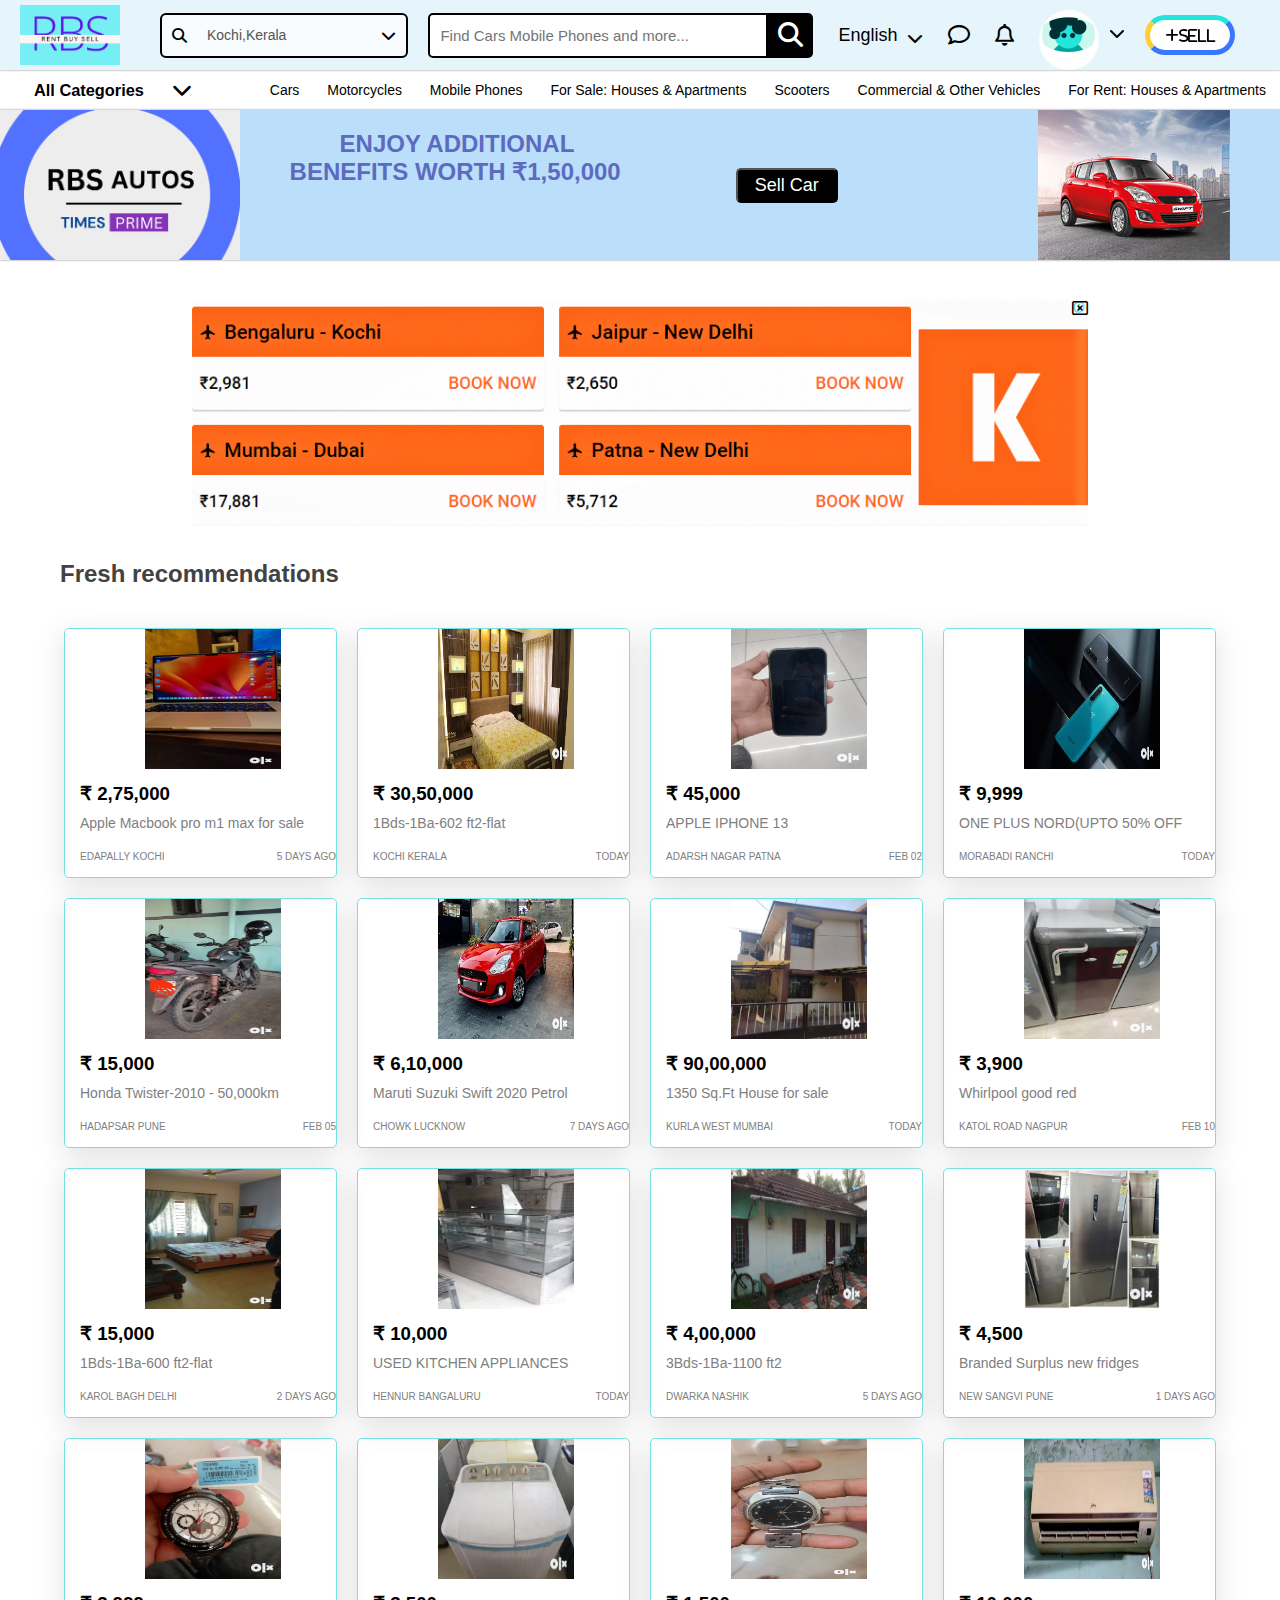
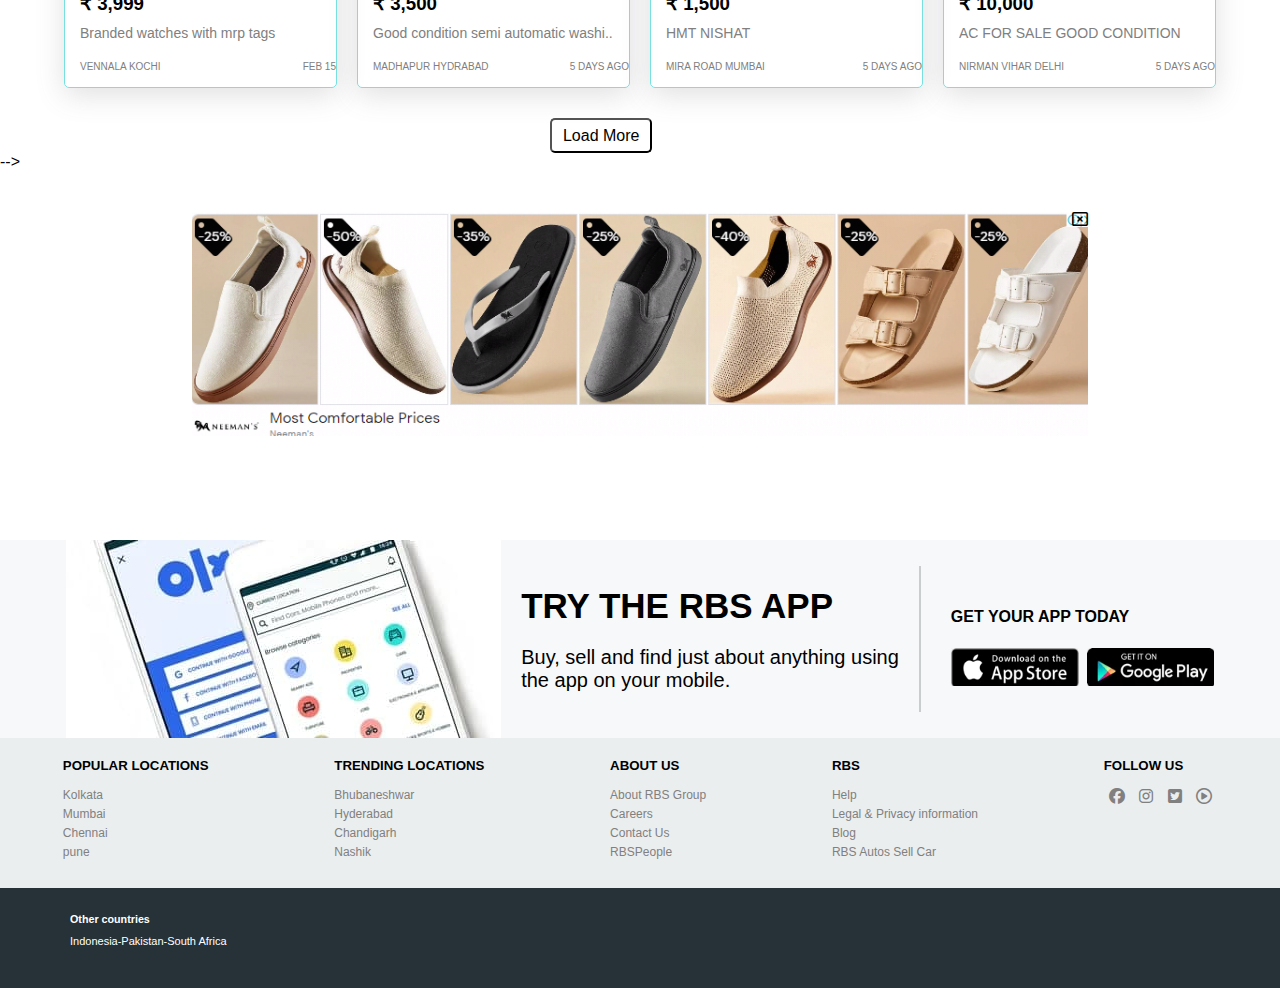
==== commit bf508eab: "day5 done" ====
--- a/index.html
+++ b/index.html
@@ -5,8 +5,8 @@
     <meta http-equiv="X-UA-Compatible" content="IE=edge">
     <meta name="viewport" content="width=device-width, initial-scale=1.0">
     <link rel="stylesheet" href="https://cdnjs.cloudflare.com/ajax/libs/font-awesome/6.3.0/css/all.min.css">
-    <title>abc</title>
-    <link rel="stylesheet" href="abc.css">
+    <title> RBS </title>
+    <link rel="stylesheet" href="index.css">
     <link
   rel="stylesheet"href="https://cdn.jsdelivr.net/npm/swiper@8/swiper-bundle.min.css"/>
 </head>
@@ -21,7 +21,7 @@
         <div class="state_select" id="state">
             <div class="filter">
                 <i class="fa fa-light fa-magnifying-glass"></i>
-                <p id="text">select</p>
+                <p id="text">Kochi,Kerala</p>
                 <i class="fa-solid fa-chevron-down" id="moving"></i>
             </div>
            
@@ -30,7 +30,11 @@
                     <i class="fa fa-light fa-location-dot"></i>
                     <p>Andhra Pradesh</p>
                 </li>
-                <li class="option" onclick="myfunction('Bangalore')">
+                <li class="option" onclick="myfunction('Kerala')">
+                    <i class="fa fa-light fa-location-dot"></i>
+                    <p>Kerala</p>
+                </li>
+                <li class="option" onclick="myfunction('Bengaluru')">
                     <i class="fa fa-light fa-location-dot"></i>
                     <p>Bengaluru</p>
                 </li>
@@ -93,31 +97,31 @@
                         <ul>
                             <li>
                                 <i class="fa fa-light fa-heart"></i>
-                                <p>My ADS</p>
+                                <a href="#"> My ADS</a>
                             </li>
                             <li>
                                 <i class="fa fa-light fa-building"></i>
-                                <p>Buy Business Packages</p>
+                                <a href="#">Buy Business Packages</a>
                             </li>
                             <li>
                                 <i class="fa fa-light fa-briefcase"></i>
-                                <p>Bought Packages & Billing</p>
+                                <a href="#">Bought Packages & Billing</a>
                             </li>
                             <hr>
                             <li>
                                 <i class="fa-regular fa-circle-question"></i>
-                                <p>Help</p>
+                                <a href="#">Help</a>
                             </li>
                             <hr>
                             <li>
                                 <i class="fa fa-light fa-gear"></i>
-                                <p>Settings</p>
+                                <a href="#">Settings</a>
                             </li>
                             <hr>
                     
                             <li>
                                 <i class="fa-solid fa-arrow-right-to-bracket"></i>
-                                <p>Logout</p> 
+                                <a href="Home.html">Logout</a> 
                             </li>
                         </ul>
                     </div>
@@ -130,14 +134,14 @@
             </div>
     </div>
 
-    <!-- ----------------Navbar2--------------- -->
+    <!-- ----------------Navbar2------------------>
     <div class="nav2">
         <h3 id="text">All Categories</h3>
         <i id="mov"class="fa-solid fa-chevron-down" ></i>
    
-        <a href="#">Cars</a>
-        <a href="#">Motorcycles</a>
-        <a href="#">Mobile Phones</a>
+        <a href="https://www.olx.in/cars_c84">Cars</a>
+        <a href="https://www.olx.in/motorcycles_c81">Motorcycles</a>
+        <a href="https://www.olx.in/mobile-phones_c1453">Mobile Phones</a>
         <a href="#">For Sale: Houses & Apartments</a>
         <a href="#">Scooters</a>
         <a href="#">Commercial & Other Vehicles</a>
@@ -161,7 +165,8 @@
     <i class="fa-regular fa-rectangle-xmark" id="ad_icon"></i>
 </div>
 
-
+ <!-- -----------------------------product------------------------- -->
+ <h2 class="fresh">Fresh recommendations</h2>
 <div id="container">
     <div>
         <a href="product.html">
@@ -460,7 +465,7 @@
             <img src="./image/footer.jpg" class="imges">
 
             <div class="text">
-                <h1> TRY THE OLX APP</h1>
+                <h1> TRY THE RBS APP</h1>
                 <p>Buy, sell and find just about anything using <br>
                     the app on your mobile.</p>
             </div>
@@ -489,17 +494,17 @@
             </div>
             <div>
                 <h5>ABOUT US</h5>
-                <p> About OLX Group</p>
+                <p> About RBS Group</p>
                 <p>Careers</p>
                 <p>Contact Us</p>
-                <p>OLXPeople</p>
+                <p>RBSPeople</p>
             </div>
             <div>
-                <h5>OLX</h5>
+                <h5>RBS</h5>
                 <p> Help</p>
                 <p>Legal & Privacy information</p>
                 <p>Blog</p>
-                <p>OLX Autos Sell Car</p>
+                <p>RBS Autos Sell Car</p>
             </div>
             <div id="follow">
                 <h5>FOLLOW US</h5>
@@ -538,10 +543,11 @@
 let move = document.getElementById("move");
 
 lang.addEventListener("click", () =>{
-    hin_eng.classList.toggle("display_lang");
+    hin_eng.classList.toggle("display_lang");   
+    move.classList.toggle("rotate1")
 });
 function languages(show){
-    hin_eng.innerHTML = show;
+    eng_tag.innerHTML = show;
 }
 
 let abc = document.getElementById("abc");
@@ -562,7 +568,7 @@
 
 // <------------------------------load more---------------------->
 
-    let load = document.getElementById("load");
+let load = document.getElementById("load");
 let load_more_id = document.getElementById("load_more_id");
 
 load.addEventListener("click", ()=>{
--- a/index.css
+++ b/index.css
@@ -0,0 +1,528 @@
+*{
+    margin:0px;
+    padding:0px;
+    box-sizing: border-box;
+    font-family: Arial, Helvetica, sans-serif;
+}
+
+.header{
+    background-color: white;
+    box-shadow: 0 0 2px grey;
+    position: sticky;
+    top: 0%;
+    z-index: 5;
+}
+.nav1{
+    display: flex;
+    align-items: center;
+    margin: auto;
+    background-color: #e6f5fc;
+    width: auto;
+    justify-content: space-between;
+}
+.nav1 img{
+    width: 100px;
+    margin-left: 20px;
+}
+
+.filter i{
+    font-size: 15px;
+    transition: all 0.3s;
+}
+.filter{
+    width: 100%;
+    height : 45px;
+    padding : 10px 10px;
+    background-color: rgba(255,255,255,0.7);
+    border-radius: 6px;
+    cursor: pointer;
+    display: flex;
+    justify-content: space-between;
+    align-items: center;
+    border: 2px solid black;
+    margin-left: 40px;
+}
+.filter p{
+    padding-right: 75px;
+    font-size: 14px;
+    color: rgb(85, 84, 84);
+}
+.option{
+    display: flex;
+    padding: 10px;
+    width: 250px;
+    cursor: pointer;
+}
+.option:hover{
+      background-color: #c7dcff;
+}
+.option p{
+    margin-left: 10px;
+    color: #444444;
+}
+.option i{
+    color: #839a9c;
+}
+.option_box{
+    box-shadow: 0 0 10px grey;
+    background-color: white; 
+    display: none;
+    position: absolute;
+    top: 100px;
+    position: absolute;
+    top: 60px;
+}
+.hide{
+    display:block;
+}
+.rotate{
+    transform: rotate(180deg);
+}
+#search{
+    display: flex;
+    /* width: 350px; */
+    /* height:48px; */
+    margin-left: 60px;
+}
+#search i{
+    background-color: black;
+    color: white;
+    padding: 10px;
+    font-size: 25px;
+    border-radius: 0px 5px 5px 0px;
+    cursor: pointer;
+    
+}
+#search-inp{
+    padding: 10px;
+    width: 340px;
+    font-size: 15px;
+    border: 2px solid black;
+    border-radius: 5px 0px 0px 5px;
+}
+#eng_tag{
+    cursor: pointer;
+    font-size: 18px;
+   margin-left: 25px;
+}
+.hin_eng{
+    background-color: white;
+    box-shadow: 0 0 10px grey;
+    width: 180px;
+    display: none;
+    position: absolute;
+    top: 60px;
+   
+}
+.hin_eng li{
+    list-style: none;
+    padding: 10px 20px;
+    margin-top: 10px;
+}
+.hin_eng li:hover{
+    background-color: #c7dcff;
+}
+.rotate1{
+    transform: rotate(180deg);
+}
+.lang1{
+    display: flex;
+}
+.lang1 i{
+    margin-top: 5px;
+    padding-left: 10px; 
+    transition: all 0.4s;
+}
+.display_lang{
+    display: block;
+}
+
+.message i{
+    font-size: 22px;
+    color: black;
+    cursor: pointer;
+   margin-left: 25px;
+}
+.notification i{
+    font-size: 22px;
+    color: black;
+    cursor: pointer;
+   margin-left: 25px;
+}
+.avatar{
+    display:flex;
+}
+.avatar i{
+    margin-top: 25px;
+    padding-left: 10px;
+    
+}
+.avatar img{
+    width: 60px;
+    border-radius: 50%;
+    cursor: pointer;
+    margin-top: 10px;
+    margin-left: 25px;
+}
+.name_img img{
+    width: 90px;
+    border-radius: 50%;
+}
+.name_img p{
+    font-size: 18px;
+    font-weight: bold;
+}
+.name_img{
+    display:flex;
+    align-items: center;
+    margin:10px 0px 20px 0px;
+}
+.dropdown{
+    width: 280px;
+    margin-left: -180px;
+    box-shadow: 0 0 10px grey;
+    padding: 15px;
+    background-color: white;
+    display:none;
+    position: absolute;
+    top: 60px;
+}
+.dropdown ul li{
+    display: flex;
+    padding: 10px;
+    margin-top: 5px;
+    cursor: pointer;
+}
+.dropdown ul li:hover{
+    background-color: #c7dcff;
+}
+.dropdown ul{
+    margin-top: 20px;
+}
+.dropdown ul li{
+    color: black;
+    font-size: 17px;
+}
+.dropdown ul li a{
+    margin-left: 20px;
+    font-size: 16px;
+    color: rgb(85, 84, 84);
+    text-decoration: none;
+}
+.block{
+    display: block;
+}
+.sell button{
+    width: 90px;
+    height: 40px;
+    border-style: solid;
+    border-width: 5px;
+    border-top-color: #23e5db;
+    border-left-color: #ffce32;
+    border-right-color: #3a77ff;
+    border-bottom-color: #3a77ff;
+    font-size: 15px;
+    background-color: white;
+    color:black;
+    border-radius: 25px;
+    margin-left: 20px;
+}
+
+/* ---------------------Navbar2------------------ */
+.nav2{
+    box-shadow: 0 0 2px grey;
+    position: sticky;
+    height: 40px;
+    display:flex;
+    justify-content: space-around;
+    margin: auto;
+    align-items: center;
+    font-size: 14px;
+    padding-left: 20px;
+}
+#mov{
+    font-weight: bold;
+    font-size: 20px;
+    padding-right: 50px;
+}
+.nav2 a{
+    text-decoration: none;
+    color: black;
+}
+.nav2 a:hover{
+    background-color: #eef1f7;
+    cursor: pointer;
+}
+
+  /* ------------------------Navbar3------------------ */
+  #nav3{
+    /* border: 1px solid red; */
+    width:100%;
+    height: 150px;
+    display:flex;
+    margin:auto;
+    justify-content: space-between;
+    background-color: #BBDEFB;
+    box-shadow: 0 0 2px grey;
+    position: sticky;
+}
+#enj{
+    /* border: 1px solid red; */
+    width: 28%;
+    padding-top: 20px;
+    margin-left: 50px;
+    color:#5C6BC0;
+}
+.h2{
+    padding-left: 50px;
+}
+button{
+    width:8%;
+    height: 35px;
+    margin: auto;
+    font-size: 18px;
+    background-color: black;
+    color: white;
+    margin-right: 200px;
+    border-radius: 5px;
+}
+.img{
+    width: 15%;
+    height: 150px;
+    margin-right: 50px;
+}
+
+ /* -------------------ad-img-------------------------- */
+ .ad_img img{
+    width: 100%;
+    position: relative;
+    z-index: -1;
+}  
+.ad_img{
+    /* border: 1px solid red; */
+    width: 70%;
+    /* height: 200px; */
+    margin: auto;
+    margin-top: 40px;
+    position: relative;
+}    
+.ad_img i{
+    position: absolute;
+    top: 0%;
+    right: 0%;
+    z-index: 1;
+    cursor: pointer;
+}
+
+ /* --------------------------product-------------------------- */
+ .fresh {
+    padding-left: 60px;
+    padding-top: 30px;
+    color: #424242;
+ }
+ #container{
+    display:grid;
+    width:90%;
+    grid-template-columns:repeat(4,1fr);
+    grid-template-rows: repeat(4,250px);
+    gap: 20px;
+    margin:auto;
+    margin-top: 40px;   
+}
+#container a{
+    text-decoration: none;
+    color: black;
+}
+#container>div{
+    border:1px solid rgb(121, 224, 224);
+    box-shadow: rgba(100, 100, 111, 0.2) 0px 7px 29px 0px;
+    border-radius: 5px;
+}
+#container>div>:hover{
+    background-color: #f5f8fd;
+}
+#container>div>a>img{
+    width: 50%;
+    height: 140px;
+    margin-left: 80px;
+}
+#container h3{
+    padding-left: 15px;
+    padding-top: 10px;
+}
+#container p{
+    padding-top: 10px;
+    padding-left: 15px;
+    font-size: 14px;
+    color: grey;
+}
+#container>div>a>div{
+    display: flex;
+    justify-content: space-between;
+    margin-top: 10px;
+}
+#container>div>a>div>p{
+    font-size: 10px;
+}
+
+ /* <---------------------------------load more--------------------------> */
+
+ #load{
+    background-color: white;
+    color: black;
+    font-size: 16px;
+    margin-left: 550px;
+    margin-top: 30px;
+    cursor: pointer;
+    display: block;
+    transition: all 0.5s;
+}
+#load:hover{
+    background-color: #eef1f7;
+}
+#load_more_id{
+    display: none;
+}
+.container1{
+    display:grid;
+    width:90%;
+    grid-template-columns:repeat(4,1fr);
+    grid-template-rows: repeat(2,250px);
+    gap: 20px;
+    margin:auto;
+    margin-top: 40px;   
+}
+.container1>div>{
+    border:1px solid rgb(121, 224, 224);
+    box-shadow: rgba(100, 100, 111, 0.2) 0px 7px 29px 0px;
+    border-radius: 5px;
+}
+.container1>div:hover{
+    background-color: #f5f8fd;
+}
+.container1>div>img{
+    width: 50%;
+    height: 140px;
+    margin-left: 80px;
+}
+.container h3{
+    padding-left: 15px;
+    padding-top: 10px;
+}
+.container p{
+    padding-top: 10px;
+    padding-left: 15px;
+    font-size: 14px;
+    color: grey;
+}
+.container1>div>div{
+    display: flex;
+    justify-content: space-between;
+    margin-top: 10px;
+}
+.container1>div>div>p{
+    font-size: 10px;
+}
+
+
+    /* -------------------ad-img2-------------------------- */
+    .ad_img2 img{
+        width: 100%;
+        position: relative;
+        z-index: -1;
+    }  
+    .ad_img2{
+        /* border: 1px solid red; */
+        width: 70%;
+        /* height: 200px; */
+        margin: auto;
+        margin-top: 40px;
+        position: relative;
+    }    
+    .ad_img2 i{
+        position: absolute;
+        top: 0%;
+        right: 0%;
+        z-index: 1;
+        cursor: pointer;
+    }
+    
+        /* <--------------------------------download---------------------------->  */
+    .download_app{
+        background-color: #f7f8f9;
+    }
+    .download{
+         margin: 100px 0 0 0;
+        display: flex;
+        align-items: center;
+        justify-content: center;
+    }
+    .images{
+        width: 400px;
+    }
+    .text{
+        border-right: 2px solid #cacdce;
+    }
+    .text h1{
+        padding: 20px 20px 10px 20px;
+        font-size: 35px;
+    }
+    .text p{
+        padding: 10px 20px 20px 20px;
+        font-size: 20px;
+        color: black;
+    }
+    .download_store p{
+        padding: 20px 20px 20px 0;
+        font-weight: bold;
+        font-size: 16px;
+        color: black;
+    }
+    .download_store{
+        padding-left: 30px;
+    }
+            /* <--------------------------------footer---------------------------->  */
+    
+    
+    .footer{
+        display: flex;
+        justify-content: space-around;
+        width: auto;
+        height:150px;
+        margin: auto;
+        background-color: #ebeeef;
+    }
+    .footer>div{
+        margin-top: 20px;
+    }
+    .footer>div>h5{
+        padding-bottom: 10px;
+    }
+    #follow>i{
+        color: grey;
+        padding: 5px;
+    }
+    .footer> div >p{
+        color: grey;
+        font-size: 12px;
+        padding-top: 5px;
+    }
+
+    #bottom{
+        background-color: #263238;
+        width: auto;
+        height: 100px;
+        color: white;
+    }
+    #bottom h6{
+        padding-top: 25px;
+        padding-left: 70px;
+    }
+    #bottom p{
+        padding-top: 10px;
+        padding-left: 70px;
+        font-size: 11px;
+    }
+
+ 
+    